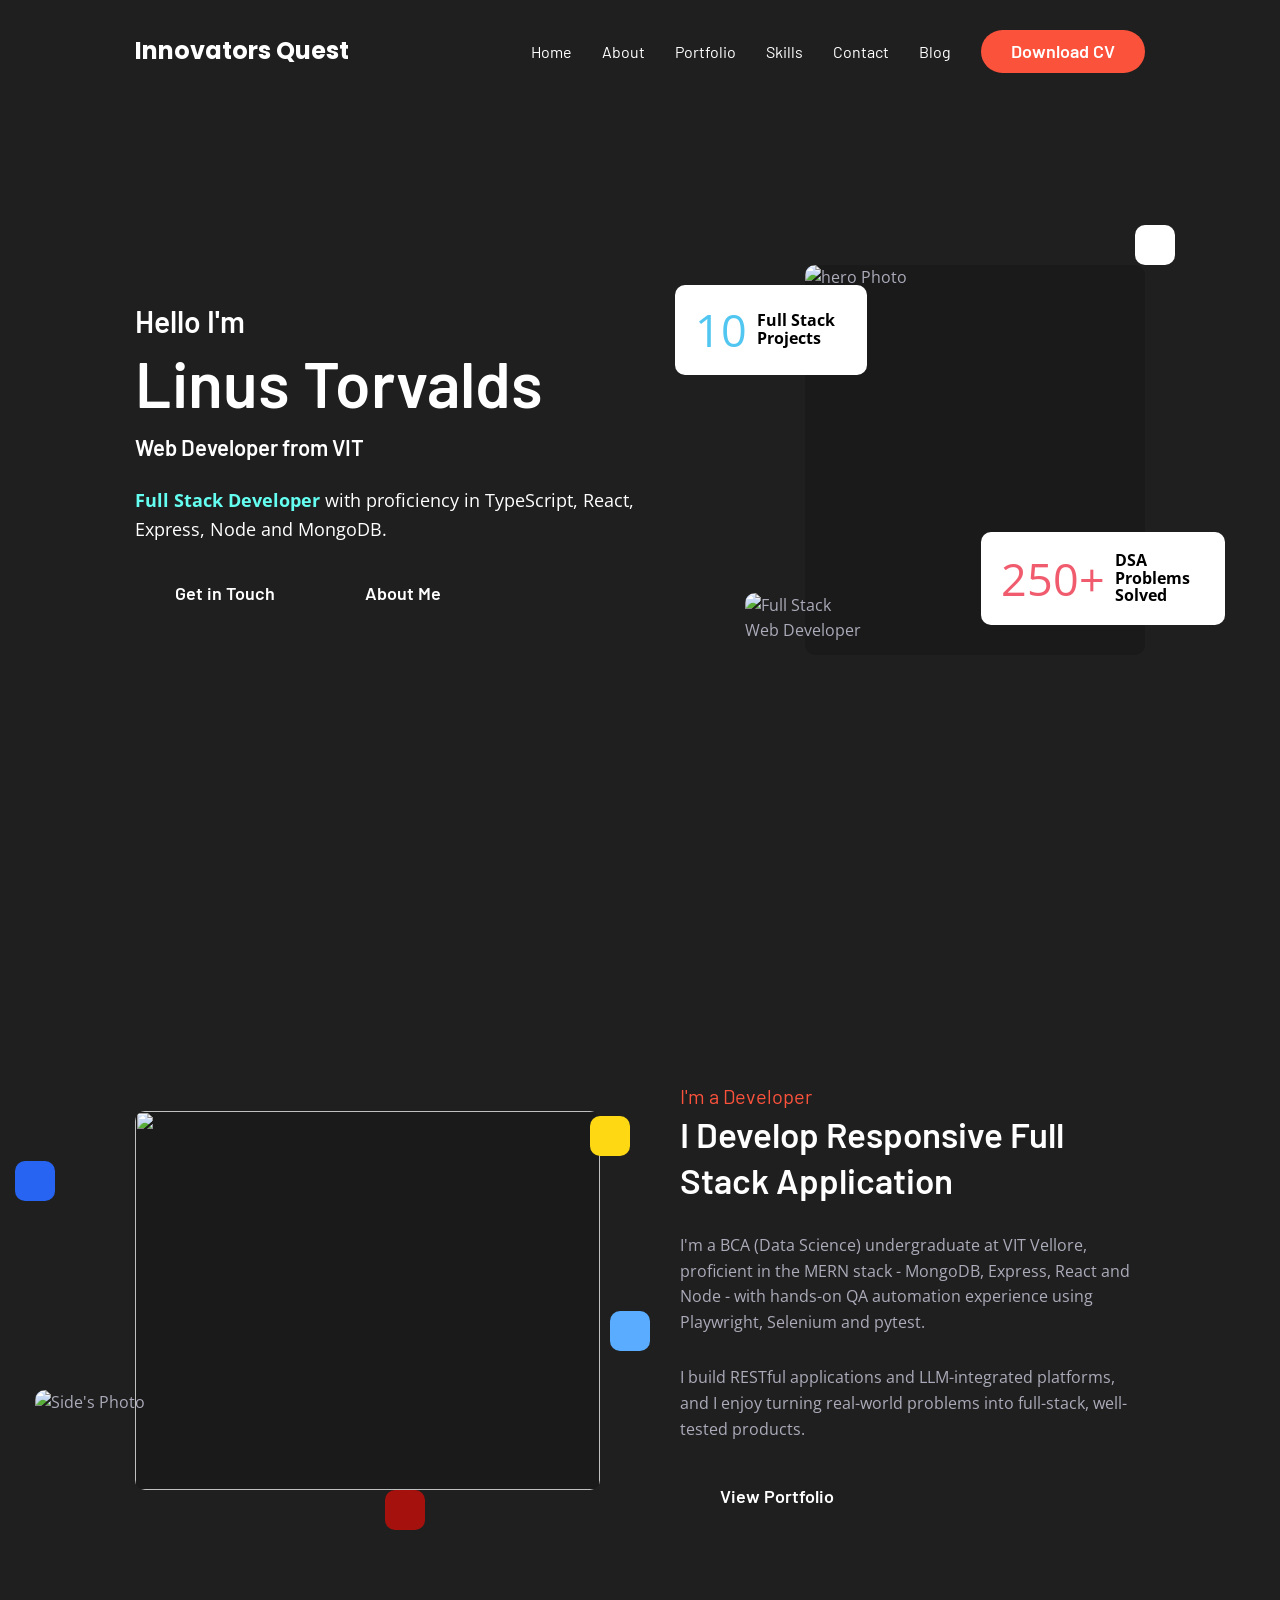
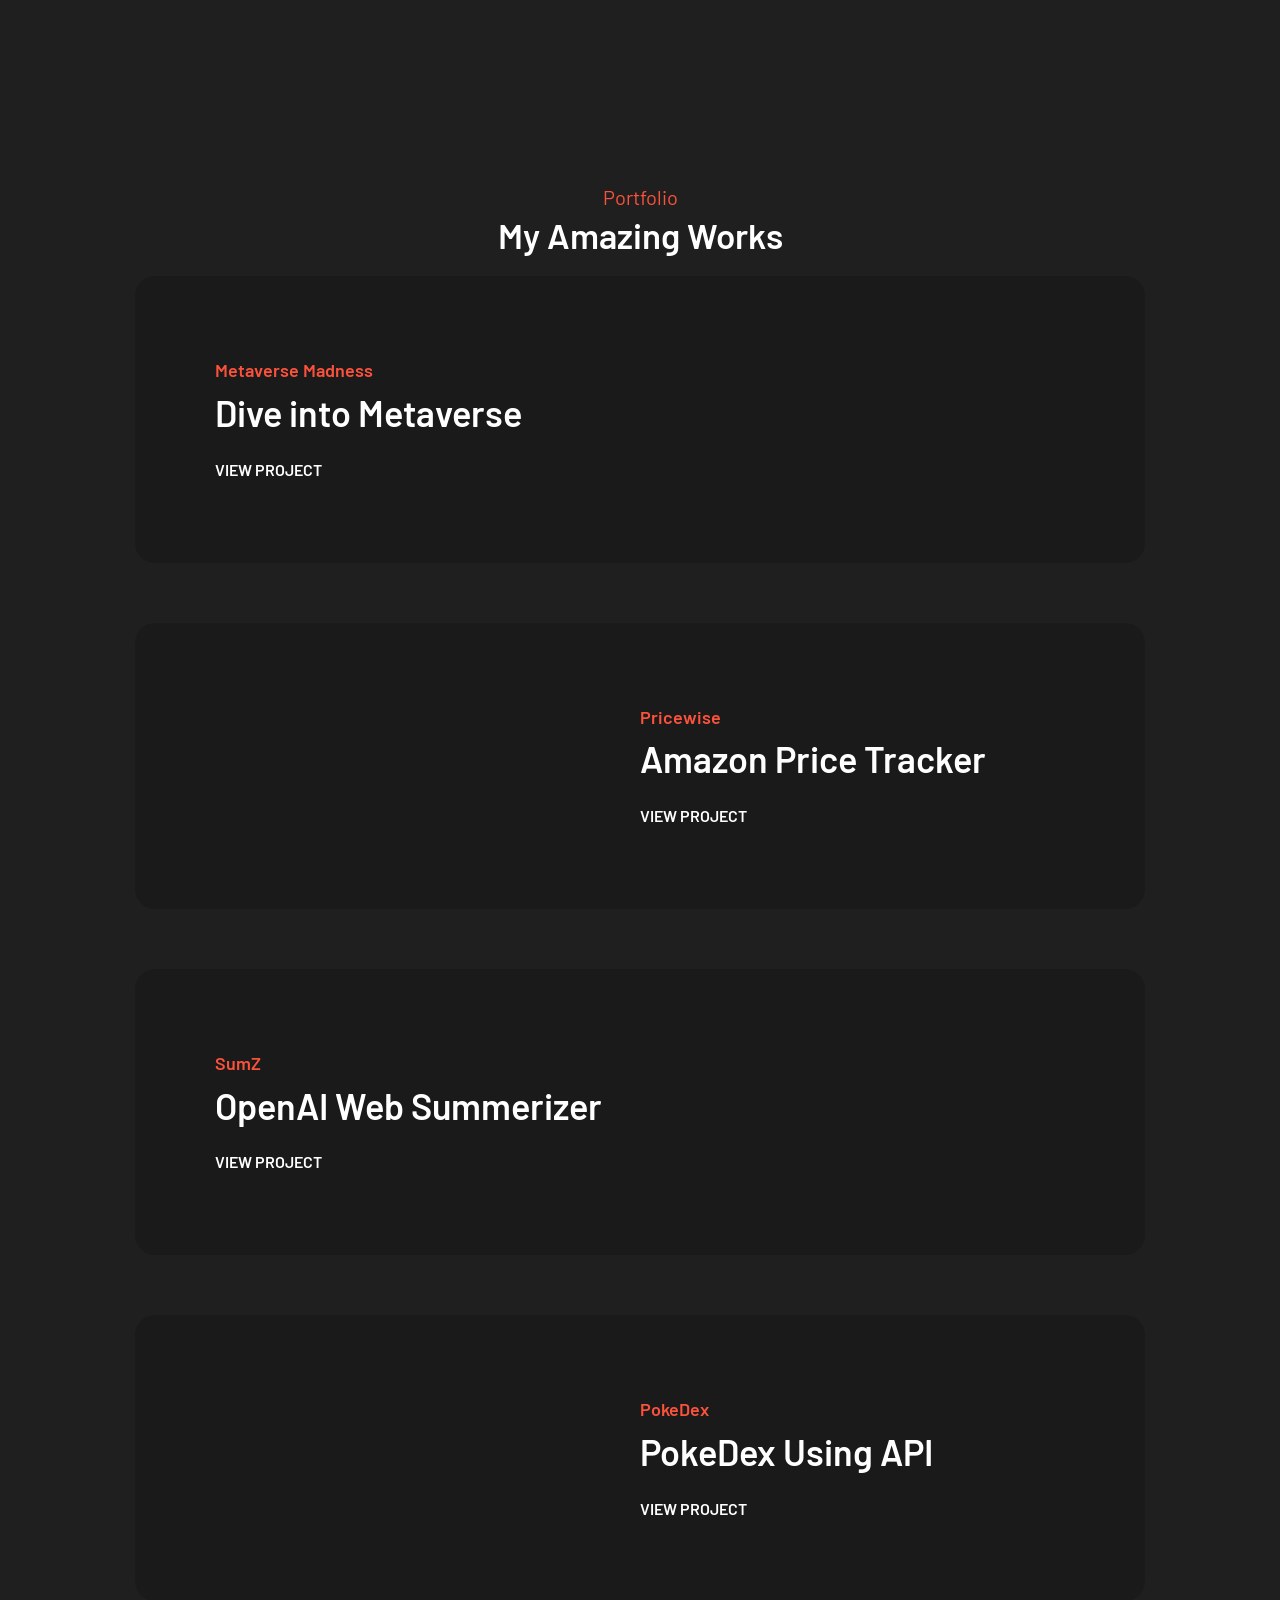
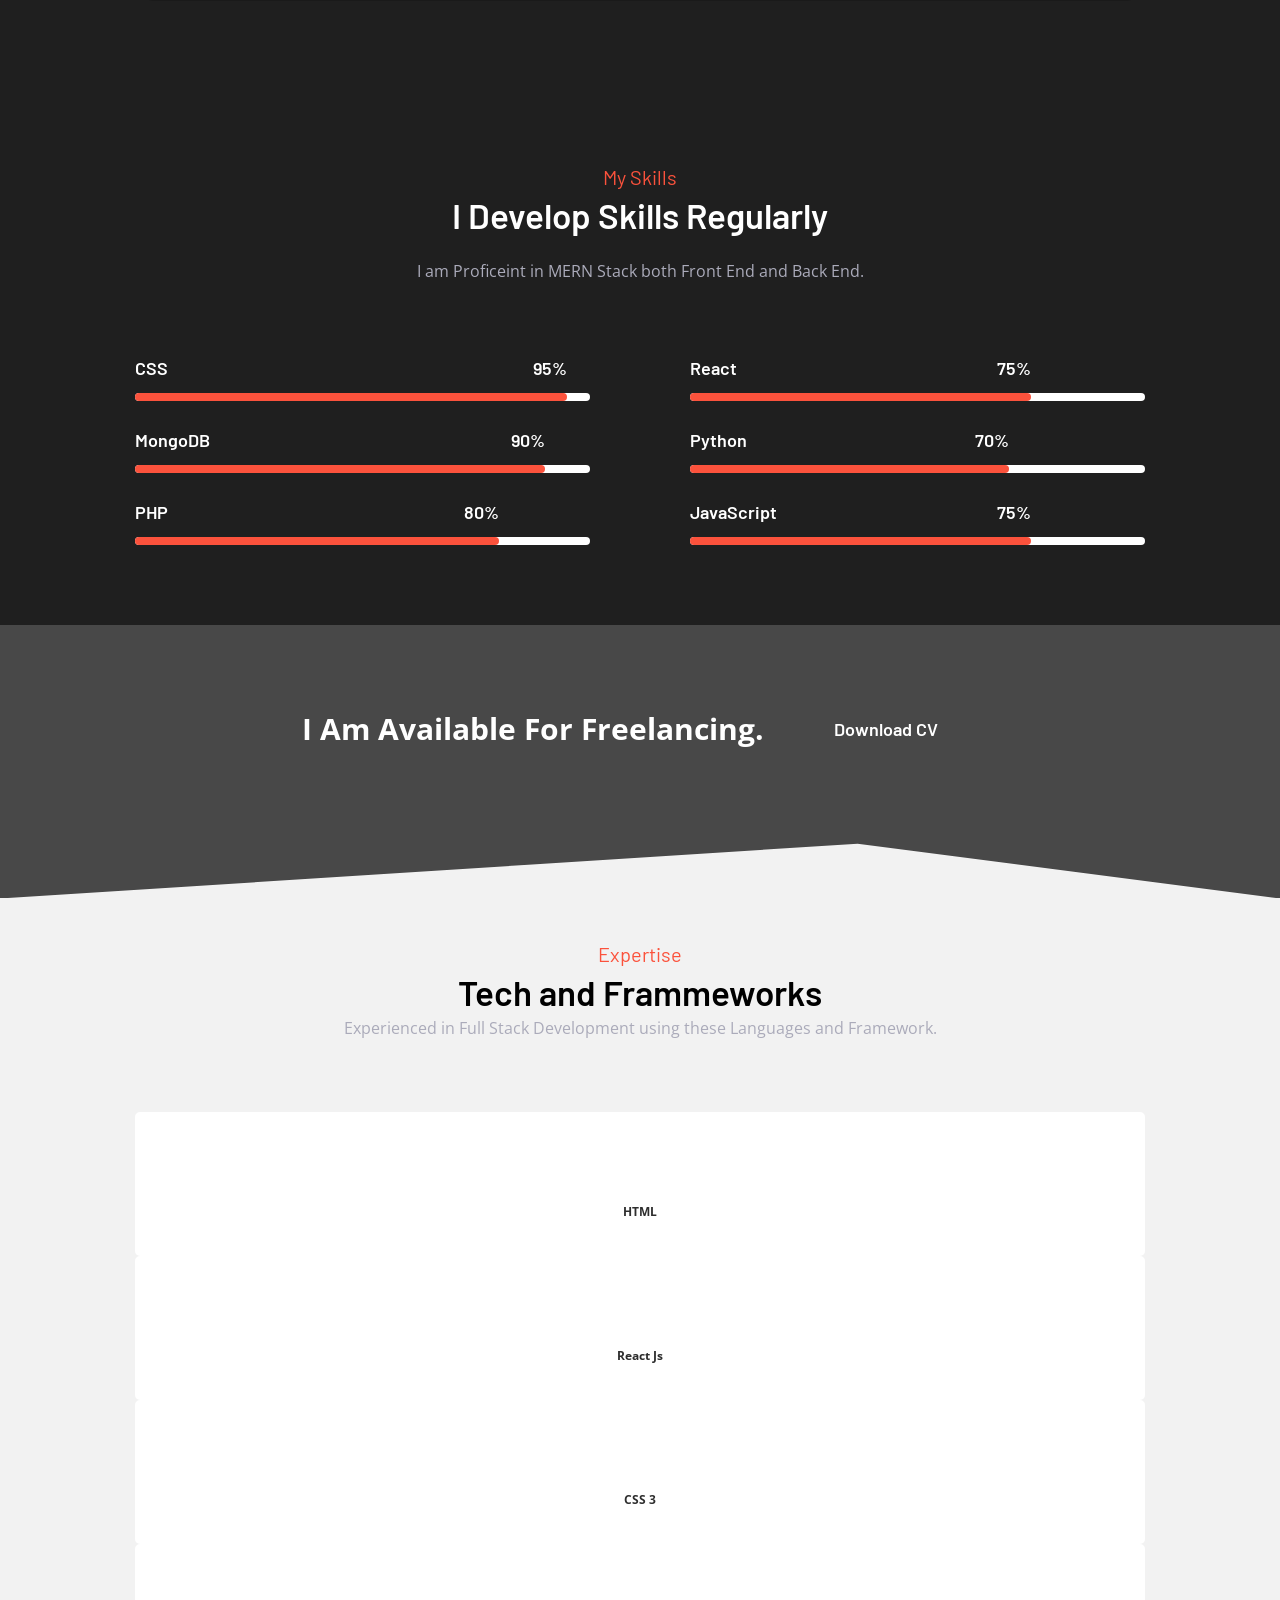
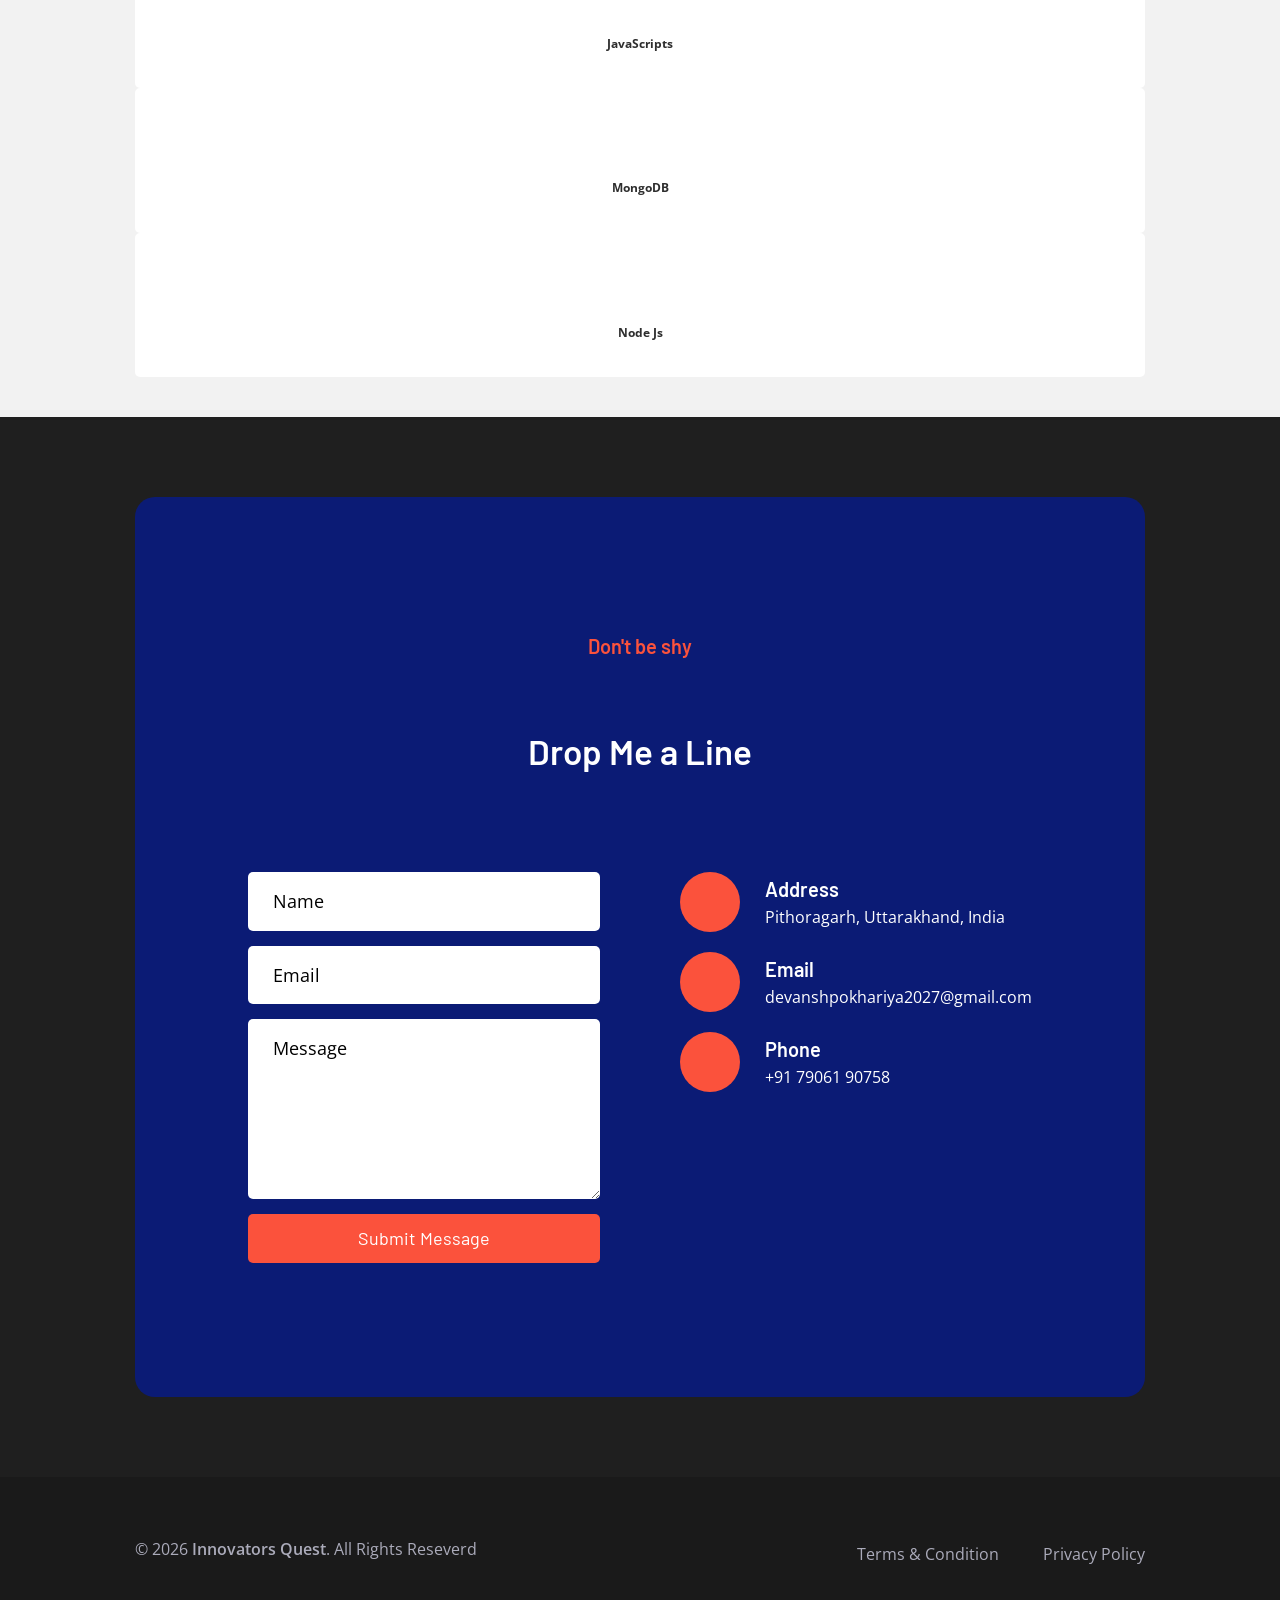
==== index.html @ 727b417f "Merge 5886ee04cc68af3228f4956e331036adaf4c2d46 into a4dbd5d0a70fa1d0705679da84990c3d1c585d44" ====
<!DOCTYPE html>
<html lang="en">

<head>
  <meta charset="UTF-8">
  <meta http-equiv="X-UA-Compatible" content="IE=edge">
  <meta name="viewport" content="width=device-width, initial-scale=1.0">
  <title>Portfolio</title>

  <!-- 
    - favicon
  -->
  <link rel="shortcut icon" href="./favicon.svg" type="image/svg+xml">

  <!-- 
    - custom css link
  -->
  <link rel="stylesheet" href="./style.css">

  <!-- 
    - google font link
  -->
  <link rel="preconnect" href="https://fonts.googleapis.com">
  <link rel="preconnect" href="https://fonts.gstatic.com" crossorigin>
  <link
    href="https://fonts.googleapis.com/css2?family=Barlow:wght@600;700&family=Open+Sans:wght@400;500;700&family=Poppins:wght@400;600&display=swap"
    rel="stylesheet">

  <script src="https://unpkg.com/scrollreveal"></script>
</head>

<body id="top">

  <!-- 
    - #HEADER
  -->

  <header class="header" data-header>
    <div class="container">

      <a href="#">
        <h1 class="logo">Innovators Quest</h1>
      </a>

      <button class="nav-toggle-btn" aria-label="Toggle Menu" data-nav-toggle-btn>
        <ion-icon name="menu-outline" class="menu-icon"></ion-icon>
        <ion-icon name="close-outline" class="close-icon"></ion-icon>
      </button>

      <nav class="navbar container">
        <ul class="navbar-list">

          <li>
            <a href="#home" class="navbar-link" data-nav-link>Home</a>
          </li>

          <li>
            <a href="#about" class="navbar-link" data-nav-link>About</a>
          </li>

          <li>
            <a href="#portfolio" class="navbar-link" data-nav-link>Portfolio</a>
          </li>

          <li>
            <a href="#skills" class="navbar-link" data-nav-link>Skills</a>
          </li>

          <li>
            <a href="#contact" class="navbar-link" data-nav-link>Contact</a>
          </li>

          <li>
            <a href="./blog.html" class="navbar-link" data-nav-link>Blog</a>
          </li>

          <li>
            <a href="./images/Devansh Resume PDF.pdf" target="_blank" class="btn btn-primary" >Download CV</a>
          </li>

        </ul>
      </nav>

    </div>
  </header>


  <main>
    <article>

      <!-- 
        - #HERO
      -->

      <section class="hero" id="home">
        <div class="container">

          <div class="hero-banner">

            <img src="./images/hero-banner.jpg" width="800" height="864" loading="lazy" alt="hero Photo"
              class="img-cover">

            <div class="elem elem-1 hover-div2">
              <p class="elem-title">10</p>

              <p class="elem-text">Full Stack Projects</p>
            </div>

            <div class="elem elem-2 hover-div1">
              <p class="elem-title">250+</p>

              <p class="elem-text">DSA Problems Solved</p>
            </div>

            <div class="elem elem-3 hover-div3">
              <ion-icon name="trophy"></ion-icon>
            </div>

            <img src="./images/rotate-img.png" width="169" height="172" alt="Full Stack Web Developer"
              class="rotate-img">

          </div>

          <div class="hero-content">

            <h2 class="hero-title ani">
              <span>Hello I'm</span>
              <strong>Linus Torvalds</strong> Web Developer from VIT
            </h2>

            <p class="hero-text ani">
              <b style="color: rgb(101, 255, 242);">Full Stack Developer </b> with proficiency in TypeScript, React, Express, Node and MongoDB.
            </p>

            <div class="btn-group">
              <a href="#contact" class="btn btn-primary blue">Get in Touch</a>

              <a href="#about" class="btn">About Me</a>
            </div>

          </div>

        </div>
      </section>

      <!-- 
        - #ABOUT
      -->

      <section class="section about" id="about">
        <div class="container">

          <figure class="about-banner">

            <img src="./images/about-banner.png" width="800" height="652"
              class="img-cover">

            <img src="./images/absolute-image.jpg" width="800" height="717"  alt="Side's Photo"
              class="abs-img">

            <div class="abs-icon abs-icon-1 hover-div1 icoR">
              <ion-icon name="logo-css3"></ion-icon>
            </div>

            <div class="abs-icon abs-icon-2 hover-div2 icoL">
              <ion-icon name="logo-javascript"></ion-icon>
            </div>

            <div class="abs-icon abs-icon-4 hover-div3 icoL">
              <ion-icon name="logo-react"></ion-icon>
            </div>

            <div class="abs-icon abs-icon-3 hover-div1 icoD">
              <ion-icon name="logo-angular"></ion-icon>
            </div>

          </figure>

          <div class="about-content">

            <p class="section-subtitle aniSmall">I'm a Developer</p>

            <h2 class="h2 section-title ani">I Develop Responsive Full Stack Application</h2>

            <p class="section-text ani">
              I'm a BCA (Data Science) undergraduate at VIT Vellore, proficient in the MERN stack -
              MongoDB, Express, React and Node - with hands-on QA automation experience using Playwright,
              Selenium and pytest.
            </p>

            <p class="section-text ani">
              I build RESTful applications and LLM-integrated platforms, and I enjoy turning real-world
              problems into full-stack, well-tested products.
            </p>

            <a href="#portfolio" class="btn btn-primary blue">View Portfolio</a>

          </div>

        </div>
      </section>





      <!-- 
        - #PORTFOLIO
      -->

      <section class="section portfolio" id="portfolio">
        <div class="container">

          <p class="section-subtitle">Portfolio</p>

          <h2 class="h2 section-title ani">My Amazing Works</h2>


          <ul class="portfolio-list">

            <li>
              <a href="https://metaverse-world-madness.vercel.app/" target="_blank" class="portfolio-card p1" style="background-image: url('./images/portfolio-1.jpg')">
                <div class="card-content">

                  <p class="card-subtitle">Metaverse Madness</p>

                  <h3 class="h3 card-title">Dive into Metaverse</h3>

                  <span class="btn-link">
                    <span>View Project</span>

                    <ion-icon name="arrow-forward"></ion-icon>
                  </span>

                </div>
              </a>
            </li>

            <li>
              <a href="https://pricewise-dun.vercel.app/" target="_blank" class="portfolio-card p2" style="background-image: url('./images/portfolio-2.jpg')">
                <div class="card-content">

                  <p class="card-subtitle">Pricewise</p>

                  <h3 class="h3 card-title">Amazon Price Tracker</h3>

                  <span class="btn-link">
                    <span>View Project</span>

                    <ion-icon name="arrow-forward"></ion-icon>
                  </span>

                </div>
              </a>
            </li>

            <li>
              <a href="https://sumz-openai-summerizer.netlify.app/" target="_blank" class="portfolio-card p3" style="background-image: url('./images/portfolio-3.jpg')">
                <div class="card-content">

                  <p class="card-subtitle">SumZ</p>

                  <h3 class="h3 card-title">OpenAI Web Summerizer</h3>

                  <span class="btn-link">
                    <span>View Project</span>

                    <ion-icon name="arrow-forward"></ion-icon>
                  </span>

                </div>
              </a>
            </li>

            <li>
              <a href="https://poke-dexx.vercel.app/"  target="_blank" class="portfolio-card p4" style="background-image: url('./images/portfolio-4.jpg')">
                <div class="card-content">

                  <p class="card-subtitle">PokeDex</p>

                  <h3 class="h3 card-title">PokeDex Using API</h3>

                  <span class="btn-link">
                    <span>View Project</span>

                    <ion-icon name="arrow-forward"></ion-icon>
                  </span>

                </div>
              </a>
            </li>

          </ul>

        </div>
      </section>





      <!-- 
        - #SKILLS
      -->

      <section class="section skills" id="skills">
        <div class="container">

          <p class="section-subtitle aniSmall">My Skills</p>

          <h2 class="h2 section-title ani">I Develop Skills Regularly</h2>

          <p class="section-text ani">
            I am Proficeint in MERN Stack both Front End and Back End.
          </p>

          <ul class="skills-list">

            <li class="skills-item q1">
              <div class="wrapper" style="width: 95%">
                <h3 class=" skills-title">CSS</h3>

                <data class="skills-data" value="95">95%</data>
              </div>

              <div class="skills-progress-box">
                <div class="skills-progress" style="width: 95%"></div>
              </div>
            </li>

            <li class="skills-item q2">
              <div class="wrapper" style="width: 75%">
                <h3 class="skills-title">React</h3>

                <data class="skills-data " value="75">75%</data>
              </div>

              <div class="skills-progress-box">
                <div class="skills-progress" style="width: 75%"></div>
              </div>
            </li>

            <li class="skills-item q1">
              <div class="wrapper" style="width: 90%">
                <h3 class="skills-title">MongoDB</h3>

                <data class="skills-data" value="90">90%</data>
              </div>

              <div class="skills-progress-box">
                <div class="skills-progress" style="width: 90%"></div>
              </div>
            </li>

            <li class="skills-item q2">
              <div class="wrapper" style="width: 70%">
                <h3 class="skills-title">Python</h3>

                <data class="skills-data" value="70">70%</data>
              </div>

              <div class="skills-progress-box">
                <div class="skills-progress" style="width: 70%"></div>
              </div>
            </li>

            <li class="skills-item q1">
              <div class="wrapper" style="width: 80%">
                <h3 class="skills-title">PHP</h3>

                <data class="skills-data" value="80">80%</data>
              </div>

              <div class="skills-progress-box">
                <div class="skills-progress" style="width: 80%"></div>
              </div>
            </li>

            <li class="skills-item q2">
              <div class="wrapper" style="width: 75%">
                <h3 class="skills-title">JavaScript</h3>

                <data class="skills-data" value="75">75%</data>
              </div>

              <div class="skills-progress-box">
                <div class="skills-progress" style="width: 75%"></div>
              </div>
            </li>

          </ul>

        </div>
      </section>

    <section style="background-color: #F2F2F2;">
      <section id="skills" class="freelancer" style="display: flex; justify-content: center; ">
        <h1 style="display: flex; gap: 30px; padding-top: 80px;" >I Am Available For Freelancing.<a href="#portfolio" class="btn btn-primary blue">Download CV</a></h1>
    </section>
    </section>
    
    
      <section id="services" class="services" style="padding: 40px 100px;">
        <div class="container" >
          <p class="section-subtitle aniSmall">Expertise</p>

          <h2 class="h2 section-title ani" style="color: black;">Tech and Frammeworks</h2>

          <p class="section-text ani" style="padding-bottom: 70px;">
            Experienced in Full Stack Development using these Languages and Framework.
          </p>
            <div class="card-wrapper">
                <div class="card rounded p1">
                    <img src="./images/html.svg" style="height: 120px;" alt="">
                    <h2 style="color: rgb(46, 46, 46); font-weight: bold; padding-top: 40px;">HTML</h2>
                </div>
                <div class="card rounded p1">
                    <img src="./images/react.svg" style="height: 120px;" alt="">
                    <h2 style="color: rgb(46, 46, 46); font-weight: bold; padding-top: 40px;">React Js</h2>

                </div>
                <div class="card rounded p1" >
                    <img src="./images/css.svg" style="height: 120px; " alt="">
                    <h2 style="color: rgb(46, 46, 46); font-weight: bold; padding-top: 40px;">CSS 3</h2>

                </div>
                <div class="card rounded p2">
                    <img src="./images/js.svg" style="height: 120px;" alt="">
                    <h2 style="color: rgb(46, 46, 46); font-weight: bold; padding-top: 40px;">JavaScripts</h2>

                </div>
                <div class="card rounded p2">
                    <img src="./images/mongodb.svg" style="height: 120px;" alt="">
                    <h2 style="color: rgb(46, 46, 46); font-weight: bold; padding-top: 40px;">MongoDB</h2>

                </div>
                <div class="card rounded p2">
                    <img src="./images/node.svg" style="height: 120px;" alt="">
                    <h2 style="color: rgb(46, 46, 46); font-weight: bold; padding-top: 40px;">Node Js</h2>
                </div>
            </div>
        </div>
    </section>



      <!-- 
        - #CONTACT
      -->

      <section class="section contact" id="contact">
        <div class="container">

          <div class="contact-card hero">

            <p class="card-subtitle ani">Don't be shy</p>

            <h2 class="h2 section-title ani">Drop Me a Line</h2>

            <div class="wrapper">

              <form class="contact-form" onsubmit="event.preventDefault(); alert('Form Submitted');">
                <input type="text" name="name" placeholder="Name" required class="contact-input">
                <input type="emal" name="email" placeholder="Email" required class="contact-input">
                <textarea name="message" placeholder="Message" required class="contact-input"></textarea>
                <button type="submit" class="btn-submit">Submit Message</button>
              </form>
              

              <ul class="contact-list">

                <li class="contact-item q2">

                  <div class="contact-icon" style="background-color: #FB523C;">
                    <ion-icon name="location" ></ion-icon>
                  </div>

                  <div>
                    <h3 class="contact-item-title">Address</h3>

                    <address class="contact-item-link"  style="color: white;">
                      Pithoragarh, Uttarakhand, India
                    </address>
                  </div>

                </li>

                <li class="contact-item q2">

                  <div class="contact-icon"  style="background-color: #FB523C;">
                    <ion-icon name="mail"></ion-icon>
                  </div>

                  <div>
                    <h3 class="contact-item-title">Email</h3>

                    <a href="mailto:devanshpokhariya2027@gmail.com" class="contact-item-link" style="color: white;">devanshpokhariya2027@gmail.com</a>
                  </div>

                </li>

                <li class="contact-item q2">

                  <div class="contact-icon"  style="background-color: #FB523C;">
                    <ion-icon name="call"></ion-icon>
                  </div>

                  <div>
                    <h3 class="contact-item-title">Phone</h3>

                    <a href="tel:+917906190758" class="contact-item-link"  style="color: white;">+91 79061 90758</a>
                  </div>

                </li>

              </ul>

            </div>

          </div>

        </div>
      </section>




  <!-- 
    - #FOOTER
  -->

  <footer class="footer">
    <div class="container">

      <p class="copyright">
        &copy; 2026 <a href="#" class="copyright-link">Innovators Quest</a>. All Rights Reseverd
      </p>

      <ul class="footer-list">
        <li>
          <a href="#" class="footer-link">Terms & Condition</a>
        </li>

        <li>
          <a href="#" class="footer-link">Privacy Policy</a>
        </li>
      </ul>

    </div>
  </footer>

  <!-- 
    - #BACK TO TOP
  -->

  <a href="#top" class="back-to-top" data-back-to-top>BACK TOP</a>


  <!-- 
    - custom js link
  -->
  <script src="./script.js"></script>

  <!-- 
    - ionicon link
  -->
  <script type="module" src="https://unpkg.com/ionicons@5.5.2/dist/ionicons/ionicons.esm.js"></script>
  <script nomodule src="https://unpkg.com/ionicons@5.5.2/dist/ionicons/ionicons.js"></script>

</body>

</html>
---- style.css ----
/* *\
  #style.css
\* */

:root {
  /**
   * colors
   */

  --cadet-blue-crayola: hsl(240, 10%, 70%);
  --gold-web-golden: hsl(50, 100%, 54%);
  --vivid-sky-blue: hsl(196, 84%, 63%);
  --midnight-blue: hsl(231, 83%, 25%);
  --minion-yellow: hsl(50, 100%, 64%);
  --independence: hsl(0, 0%, 10%);
  /* hsl(225, 24%, 27%) */
  --orange-soda: hsl(7, 96%, 61%);
  --space-cadet: hsl(0, 0%, 12%);
  --fiery-rose: hsl(353, 83%, 65%);
  --klein-blue: hsl(230, 80%, 39%);
  --bluetiful: hsl(222, 88%, 55%);
  --glaucous: hsl(230, 52%, 63%);
  --manatee: hsl(254, 7%, 65%);
  --rufous: hsl(2, 85%, 35%);
  --black: hsl(0, 0%, 0%);
  --white: hsl(0, 0%, 100%);

  /**
   * typography
   */

  --ff-open-sans: "Open Sans", sans-serif;
  --ff-barlow: "Barlow", sans-serif;
  --ff-poppins: "Poppins", sans-serif;

  --fs-1: 3.5rem;
  --fs-2: 3rem;
  --fs-3: 2.4rem;
  --fs-4: 2rem;
  --fs-5: 1.8rem;
  --fs-6: 1.3rem;

  --fw-600: 600;
  --fw-700: 700;

  /**
   * border radius
   */

  --radius-5: 5px;
  --radius-10: 10px;
  --radius-15: 15px;
  --radius-20: 20px;

  /**
   * spacing
   */

  --section-padding: 60px;

  /**
   * shadow
   */

  --shadow: 0 -5px 10px var(--manatee);

  /**
   * transition
   */

  --transition-1: 0.05s ease;
  --transition-2: 0.25s ease;
  --cubic-out: cubic-bezier(0.33, 0.85, 0.56, 1.02);
}

/* *\
  #RESET
\* */

*,
*::before,
*::after {
  margin: 0;
  padding: 0;
  box-sizing: border-box;
}

li {
  list-style: none;
}

a {
  text-decoration: none;
  color: inherit;
}

a,
img,
span,
input,
strong,
button,
textarea,
ion-icon {
  display: block;
}

img {
  height: auto;
}

ion-icon {
  pointer-events: none;
  color: var(--white);
}

button,
input,
textarea {
  background: none;
  border: none;
  font: inherit;
}

button {
  cursor: pointer;
}

input,
textarea {
  width: 100%;
}

address {
  font-style: normal;
}

html {
  font-size: 10px;
  font-family: var(--ff-open-sans);
  scroll-behavior: smooth;
}

body {
  background-color: var(--space-cadet);
  color: var(--cadet-blue-crayola);
  font-size: 1.6rem;
  line-height: 1.6;
  overflow-x: hidden;
}

:focus-visible {
  outline-offset: 4px;
}

::-webkit-scrollbar {
  width: 15px;
}

::-webkit-scrollbar-track {
  background-color: hsl(0, 0%, 95%);
}

::-webkit-scrollbar-thumb {
  background-color: hsl(0, 0%, 80%);
}

::-webkit-scrollbar-thumb:hover {
  background-color: hsl(0, 0%, 70%);
}

/* *\
  #REUSED STYLE
\* */

.container {
  padding-inline: 20px;
}

.btn {
  color: var(--white);
  font-family: var(--ff-barlow);
  font-size: var(--fs-5);
  font-weight: var(--fw-600);
  max-width: max-content;
  padding: var(--padding, 10px 40px);
  border-radius: 50px;
  transition: var(--transition-2);
}

.btn-primary.blue {
  bckground-color: var(--klein-blue);
}

.btn-primary.blue:is(:hover, :focus) {
  background-color: var(--orange-soda);
}

.img-cover {
  width: 100%;
  height: 100%;
  object-fit: cover;
}

.section {
  padding-block: var(--section-padding);
}

.rounded {
  border-radius: 0.5rem;
}
.section-heading {
  color: var#070606;
  text-align: center;
  margin-bottom: 1rem;
  line-height: 0.5;
}
.section-heading span {
  color: #3dcfd3;
}
.section-heading + p {
  color: #898989;
  font-family: "Lato", sans-serif;
  margin-bottom: 8rem;
  text-align: center;
}
section.services {
  background: #f2f2f2;
}
section.services .card-wrapper {
  display: gird;
  grid-template-columns: repeat(3, 1fr);
  grid-column-gap: 2rem;
  grid-row-gap: 6rem;
}
section.services .card-wrapper .card {
  background: white;
  padding: 3rem 2rem;
  position: relative;
  padding-top: 5rem;
  text-align: center;
  transition: all 0.3s ease;
  -webkit-transition: all 0.3s ease;
  -moz-transition: all 0.3s ease;
  -ms-transition: all 0.3s ease;
  -o-transition: all 0.3s ease;
}
section.services .card-wrapper .card img {
  position: absolute;
  top: -3.5rem;
  left: 50%;
  transform: translateX(-50%);
  -webkit-transform: translateX(-50%);
  -moz-transform: translateX(-50%);
  -ms-transform: translateX(-50%);
  -o-transform: translateX(-50%);
}
section.services .card-wrapper .card h2 {
  font-weight: 400;
  font-size: 1.2rem;
  margin-bottom: 0.5rem;
}
section.services .card-wrapper .card p {
  font-family: "Lato", sans-serif;
  color: var#898989;
  line-height: 1.6;
}

section.services .card-wrapper .card:hover {
  background: rgb(36, 36, 36);
}
section.services .card-wrapper .card:hover h2,
section.services .card-wrapper .card:hover p {
  color: white;
}
section.freelancer {
  text-align: center;
  background: linear-gradient(rgba(0, 0, 0, 0.7), rgba(0, 0, 0, 0.7)),
    url(../images/camera.png);
  color: white;
  clip-path: polygon(0 0, 100% 0, 100% 100%, 67% 80%, 0 100%);
  padding-bottom: 14rem;
}
section.freelancer h1 {
  font-size: 3rem;
  margin-bottom: 0.5rem;
}

.section-subtitle {
  color: var(--orange-soda);
  font-family: var(--ff-barlow);
  font-size: var(--fs-4);
  text-align: center;
}

.h2,
.h3 {
  color: var(--white);
  font-family: var(--ff-barlow);
  font-weight: var(--fw-600);
  line-height: 1.3;
}

.h2 {
  font-size: var(--fs-2);
}

.h3 {
  font-size: var(--fs-3);
}

.section-title,
.section-text {
  text-align: center;
}

/* *\
  #HEADER
\* */

.header {
  position: absolute;
  padding-block: 15px;
  width: 100%;
  background-color: var(--space-cadet);
  height: 65px;
  box-shadow: var(--shadow);
  overflow: hidden;
  transition: 0.25s var(--cubic-out);
  z-index: 4;
}

.header.nav-active {
  height: 335px;
  transition-duration: 0.35s;
}

.header > .container {
  display: flex;
  justify-content: space-between;
  align-items: center;
}

.logo {
  color: var(--white);
  font-family: var(--ff-poppins);
  font-size: 2.4rem;
}

.nav-toggle-btn {
  font-size: 3rem;
}

.nav-toggle-btn .close-icon,
.nav-toggle-btn.active .menu-icon {
  display: none;
}

.nav-toggle-btn.active .close-icon,
.nav-toggle-btn .menu-icon {
  display: block;
}

.navbar {
  position: absolute;
  top: 65px;
  left: 0;
  width: 100%;
  padding-inline: 20px;
  visibility: hidden;
  opacity: 0;
  transition: var(--transition-2);
}

.header.nav-active .navbar {
  visibility: visible;
  opacity: 1;
}

.navbar-link {
  color: var(--white);
  font-family: var(--ff-barlow);
  padding-block: 3px;
  transition: var(--transition-1);
}

.navbar-link:is(:hover, :focus) {
  color: var(--orange-soda);
}

.navbar .btn {
  background-color: var(--orange-soda);
  margin-block-start: 15px;
}

/* *\
  #HERO
\* */

.elem,
.rotate-img {
  display: none;
}

.hero {
  background-image: url("./images/hero-bg.jpg");
  background-repeat: no-repeat;
  background-size: cover;
  background-position: center;
  padding-block: 100px var(--section-padding);
  min-height: 100vh;
  display: grid;
  place-items: center;
}

.hero-banner {
  width: 150px;
  height: 172px;
  background-color: var(--independence);
  border-radius: var(--radius-10);
  margin-inline: auto;
  margin-block-end: 30px;
}

.hero-banner img {
  border-radius: inherit;
}

.hero-content {
  text-align: center;
  color: var(--white);
}

.hero-title {
  font-family: var(--ff-barlow);
  font-size: var(--fs-5);
  font-weight: var(--fw-600);
  line-height: 1.3;
  margin-block-end: 14px;
}

.hero-title strong {
  font-size: var(--fs-1);
  font-weight: inherit;
  margin-block-end: 8px;
}

.hero-text {
  margin-block-end: 25px;
}

.btn-group {
  display: flex;
  flex-wrap: wrap;
  justify-content: center;
  align-items: center;
  gap: 10px;
}

/* *\
  #ABOUT
\* */

.abs-img,
.abs-icon {
  display: none;
}

.about {
  padding-block-start: 120px;
}

.about-banner {
  background-color: var(--independence);
  border-radius: var(--radius-10);
  margin-block-end: 30px;
}

.about-banner > .img-cover {
  border-radius: inherit;
}

.about :is(.section-title, .section-subtitle, .section-text) {
  text-align: left;
}

.about :is(.section-title, .section-text) {
  margin-block-end: 30px;
}

/* *\
  #PORTFOLIO
\* */

.portfolio .section-title {
  margin-block-end: 18px;
}

.portfolio .section-text {
  margin-block-end: 80px;
}

.portfolio-list {
  display: grid;
  gap: 60px;
}

.portfolio-card {
  background-color: var(--independence);
  background-repeat: no-repeat;
  background-size: cover;
  background-position: center;
  padding: 80px 20px;
  border-radius: var(--radius-20);
  font-family: var(--ff-barlow);
  color: var(--white);
  font-weight: var(--fw-600);
  transition: var(--transition-2);
}

.portfolio-list > li:nth-child(even) .card-content {
  margin-inline-start: auto;
}

.portfolio-card .card-subtitle {
  color: var(--orange-soda);
  margin-block-end: 5px;
}

.portfolio-card .card-title {
  max-width: 20ch;
  margin-block-end: 20px;
}

.portfolio-card .btn-link {
  display: flex;
  align-items: center;
  gap: 5px;
  font-size: var(--fs-6);
  text-transform: uppercase;
}

.portfolio-card .btn-link ion-icon {
  color: var(--orange-soda);
  font-size: 1.6rem;
}

/* *\
  #SKILLS
\* */

.skills .section-title {
  margin-block-end: 20px;
}

.skills .section-text {
  margin-block-end: 70px;
}

.skills-list {
  display: grid;
  gap: 25px;
}

.skills-item .wrapper {
  display: flex;
  justify-content: space-between;
  align-items: center;
  margin-block-end: 10px;
}

.skills-title,
.skills-data {
  color: var(--white);
  font-size: var(--fs-5);
  font-family: var(--ff-barlow);
  font-weight: var(--fw-600);
}

.skills-progress-box {
  background-color: var(--white);
  height: 8px;
  border-radius: var(--radius-10);
}

.skills-progress {
  background-color: var(--orange-soda);
  height: 100%;
  border-radius: inherit;
}

/* *\
  #CONTACT
\* */

.contact-card {
  background-color: var(--midnight-blue);
  padding: 50px 25px;
  border-radius: var(--radius-20);
}

.contact-card .card-subtitle {
  color: var(--orange-soda);
  font-family: var(--ff-barlow);
  font-size: var(--fs-4);
  font-weight: var(--fw-600);
}

.contact .section-title {
  text-align: left;
  margin-block-end: 30px;
}

.contact-form {
  margin-block-end: 50px;
}

.contact-input {
  background-color: var(--white);
  border-radius: var(--radius-5);
  padding: 15px 25px;
  font-size: var(--fs-5);
  margin-block-end: 15px;
}

.contact-input::placeholder {
  color: black;
}

textarea.contact-input {
  resize: vertical;
  min-height: 100px;
  height: 180px;
  max-height: 300px;
}

.btn-submit {
  background-color: var(--orange-soda);
  color: var(--white);
  font-family: var(--ff-barlow);
  font-size: var(--fs-5);
  width: 100%;
  padding: 10px;
  border-radius: var(--radius-5);
  transition: var(--transition-2);
}

.btn-submit:is(:hover, :focus) {
  background-color: var(--white);
  color: var(--black);
}

.contact-item {
  display: flex;
  align-items: center;
  gap: 15px;
}

.contact-item:not(:last-child) {
  margin-block-end: 20px;
}

.contact-icon {
  background-color: var(--glaucous);
  font-size: 2.4rem;
  padding: 20px;
  border-radius: 50%;
}

.contact-item-title {
  color: var(--white);
  font-family: var(--ff-barlow);
  font-size: var(--fs-4);
  font-weight: var(--fw-600);
}

.contact-item-link {
  transition: var(--transition-1);
}

.contact-item-link:not(address):is(:hover, :focus) {
  color: var(--white);
}

/* *\
  #BLOG
\* */

.blog {
  padding-block-end: 120px;
}

.blog .section-title {
  margin-block-end: 20px;
}

.blog .section-text {
  margin-block-end: 80px;
}

.blog-list {
  display: grid;
  gap: 40px;
}

.blog-card {
  font-family: var(--ff-barlow);
}

.blog-card .card-banner {
  background-color: var(--independence);
  border-radius: var(--radius-15);
  overflow: hidden;
  margin-block-end: 20px;
}

.blog-card .card-banner img {
  transition: var(--transition-2);
}

.blog-card .card-banner a:is(:hover, :focus) img {
  transform: scale(1.1);
}

.blog-card .card-banner:focus-within {
  outline: 2px solid var(--white);
  outline-offset: 4px;
}

.blog-card .card-tag {
  color: var(--orange-soda);
  margin-block-end: 5px;
}

.blog-card .card-title {
  color: var(--white);
  font-weight: var(--fw-600);
  line-height: 1.3;
}

.blog-card .card-title a {
  transition: var(--transition-2);
}

.blog-card .card-title a:is(:hover, :focus) {
  color: var(--orange-soda);
}

/* *\
  #FOOTER
\* */

.footer {
  background-color: var(--independence);
  padding-block: 60px;
}

.copyright {
  max-width: max-content;
  margin-inline: auto;
  margin-block-end: 10px;
}

.copyright-link {
  display: inline-block;
  transition: var(--transition-2);
  font-weight: var(--fw-600);
}

.copyright-link:is(:hover, :focus) {
  color: var(--white);
}

.footer-list {
  max-width: max-content;
  margin-inline: auto;
}

.footer-list * {
  display: inline-block;
}

.footer-list > li:not(:last-child) {
  margin-inline-end: 40px;
}

.footer-link {
  transition: var(--transition-2);
}

.footer-link:is(:hover, :focus) {
  color: var(--white);
}

/* *\
  #BACK TO TOP
\* */

.back-to-top {
  color: var(--white);
  font-size: 1.3rem;
  position: fixed;
  bottom: 160px;
  right: -30px;
  transform: rotate(0.25turn);
  opacity: 0;
  visibility: hidden;
  transition: var(--transition-2);
  z-index: 1;
}

.back-to-top.active {
  right: -5px;
  opacity: 1;
  visibility: visible;
}

.back-to-top::after {
  content: "";
  position: absolute;
  top: 10px;
  left: calc(100% + 7px);
  width: 100px;
  height: 1px;
  background-color: var(--white);
}

/* *\
  #MEDIA QUERIES
\* */

/**
 * responsive for larger than 600px screen
 */

@media (min-width: 600px) {
  /**
   * PORTFOLIO
   */

  .portfolio-list li:nth-child(even) .card-content {
    margin-inline-start: 50%;
  }
}

/**
 * responsive for larger than 768px screen
 */

@media (min-width: 768px) {
  /**
   * PORTFOLIO
   */

  .portfolio-card {
    background-size: 100%;
    padding-inline: 80px;
  }

  .portfolio-card:is(:hover, :focus) {
    background-size: 130%;
  }

  /**
   * SKILLS, BLOG
   */

  .skills-list,
  .blog-list {
    grid-template-columns: 1fr 1fr;
    column-gap: 50px;
  }
}

/**
 * responsive for larger than 992px screen
 */

@media (min-width: 992px) {
  /**
   * CUSTOM PROPERTY
   */

  :root {
    /**
     * typography
     */

    --fs-1: 6.4rem;
    --fs-2: 3.5rem;
    --fs-3: 3.6rem;

    /**
     * spacing
     */

    --section-padding: 80px;

    /**
     * colors
     */

    --klein-blue: hsl(230, 80% 39%);
  }

  /**
   * REUSED STYLE
   */

  .container {
    max-width: 1050px;
    margin-inline: auto;
  }

  /**
   * HEADER
   */

  .nav-toggle-btn {
    display: none;
  }

  .header,
  .header.nav-active {
    background-color: transparent;
    box-shadow: none;
    height: unset;
    padding-block: 30px;
  }

  .header.active {
    background-color: var(--space-cadet);
    box-shadow: var(--shadow);
    padding-block: 20px;
  }

  .navbar {
    all: unset;
  }

  .navbar-list {
    display: flex;
    align-items: center;
    gap: 30px;
  }

  .navbar .btn {
    margin-block-start: 0;
    --padding: 7px 30px;
  }

  /**
   * HERO
   */

  .hero .container {
    display: grid;
    grid-template-columns: 1fr 1fr;
    align-items: center;
  }

  .hero-content {
    text-align: left;
  }

  .btn-group {
    justify-content: flex-start;
  }

  .hero-title span {
    font-size: 3rem;
  }

  .hero-title {
    --fs-5: 2.2rem;
    margin-block-end: 25px;
  }

  .hero-text {
    margin-block-end: 25px;
    font-size: var(--fs-5);
  }

  .hero-banner {
    position: relative;
    margin-block-end: 0;
    order: 1;
    width: 340px;
    height: 390px;
    margin-inline: 0;
    margin-inline-start: auto;
  }

  .elem {
    position: absolute;
    display: flex;
    align-items: center;
    gap: 10px;
    background-color: var(--white);
    border-radius: var(--radius-10);
    padding: 20px;
  }

  .elem-1 {
    top: 20px;
    left: -130px;
  }

  .elem-1 .elem-title {
    color: var(--vivid-sky-blue);
  }

  .elem-2 {
    bottom: 30px;
    right: -80px;
  }

  .elem-2 .elem-title {
    color: var(--fiery-rose);
  }

  .elem-title {
    font-size: 4.5rem;
    line-height: 1.1;
  }

  .elem-text {
    max-width: 10ch;
    color: var(--black);
    font-weight: var(--fw-700);
    line-height: 1.1;
  }

  .elem-3 {
    top: -40px;
    right: -30px;
  }

  .elem-3 ion-icon {
    color: var(--minion-yellow);
    font-size: 6rem;
  }

  .rotate-img {
    display: block;
    position: absolute;
    bottom: -60px;
    left: -60px;
    width: 120px;
    animation: rotate-360 15s linear infinite reverse;
  }

  @keyframes rotate360 {
    0% {
      transform: rotate(0);
    }
    100% {
      transform: rotate(1turn);
    }
  }

  /**
   * ABOUT
   */

  .about {
    padding-block: 180px;
  }

  .about .container {
    display: grid;
    grid-template-columns: 1fr 1fr;
    align-items: center;
    gap: 80px;
  }

  .about-banner {
    position: relative;
    margin-block-end: 0;
  }

  .abs-img,
  .abs-icon {
    display: block;
    position: absolute;
  }

  .abs-img {
    width: 250px;
    height: 250px;
    object-fit: cover;
    border-radius: inherit;
    bottom: -150px;
    left: -100px;
  }

  .abs-icon {
    font-size: 5rem;
    padding: 20px;
    border-radius: inherit;
  }

  .abs-icon-1 {
    top: 50px;
    left: -120px;
    background-color: var(--bluetiful);
  }

  .abs-icon-2 {
    top: 5px;
    right: -30px;
    background-color: var(--gold-web-golden);
  }

  .abs-icon-3 {
    bottom: -40px;
    left: 250px;
    background-color: var(--rufous);
  }
  .abs-icon-4 {
    top: 200px;
    right: -50px;
    background-color: rgb(89, 172, 255);
  }

  /**
   * PORTFOLIO
   */

  .portfolio-card .card-subtitle {
    font-size: var(--fs-5);
  }

  .portfolio-card .btn-link {
    --fs-6: 1.6rem;
  }

  /**
   * SKILLS
   */

  .skills-list {
    column-gap: 100px;
  }

  /**
   * CONTACT
   */

  .contact-card {
    padding: 100px;
  }

  .contact .wrapper {
    display: grid;
    grid-template-columns: 1fr 1fr;
    gap: 80px;
  }

  .contact-form {
    margin-block-end: 0;
  }

  .contact-item {
    gap: 25px;
  }

  .contact-icon {
    padding: 30px;
  }

  /**
   * BLOG
   */

  .blog {
    padding-block-end: 180px;
  }

  .blog-list {
    grid-template-columns: repeat(1, 1fr);
    gap: 25px;
  }

  /**
   * FOOTER
   */

  .footer .container {
    display: flex;
    justify-content: space-between;
    align-items: center;
  }

  .copyright,
  .footer-list {
    margin-inline: 0;
  }

  .hover-div1 {
    animation: hoverAnimation1 1.5s infinite alternate;
  }

  @keyframes hoverAnimation1 {
    0% {
      transform: translateY(-10);
    }
    100% {
      transform: translateY(
        10px
      ); /* Change this value to adjust the hover height */
    }
  }

  .hover-div2 {
    animation: hoverAnimation1 1s infinite alternate;
  }

  @keyframes hoverAnimation2 {
    0% {
      transform: translateY(0);
    }
    100% {
      transform: translateY(
        15px
      ); /* Change this value to adjust the hover height */
    }
  }

  .hover-div3 {
    animation: hoverAnimation3 1.2s infinite alternate;
  }

  @keyframes hoverAnimation3 {
    0% {
      transform: translateY(0);
    }
    100% {
      transform: translateY(
        -10px
      ); /* Change this value to adjust the hover height */
    }
  }
}


/*-----------------------------------*\
  #BLOG PAGE EXTRAS
\*-----------------------------------*/

.back-link {
  color: var(--white);
  font-family: var(--ff-barlow);
  transition: var(--transition-2);
}

.back-link:is(:hover, :focus) {
  color: var(--orange-soda);
}

.blog-page {
  padding-block: 120px 80px;
}

.filter-bar {
  display: flex;
  flex-wrap: wrap;
  justify-content: center;
  gap: 12px;
  margin-block: 30px 60px;
}

.filter-btn {
  color: var(--white);
  font-family: var(--ff-barlow);
  font-size: var(--fs-6);
  border: 1px solid var(--manatee);
  padding: 8px 22px;
  border-radius: 50px;
  transition: var(--transition-2);
}

.filter-btn:is(:hover, :focus) {
  border-color: var(--orange-soda);
  color: var(--orange-soda);
}

.filter-btn.active {
  background-color: var(--orange-soda);
  border-color: var(--orange-soda);
  color: var(--white);
}

.card-excerpt,
.card-more {
  color: var(--cadet-blue-crayola);
  margin-block: 8px;
}

.btn-readmore {
  color: var(--orange-soda);
  font-family: var(--ff-barlow);
  font-weight: var(--fw-600);
  text-transform: uppercase;
  font-size: var(--fs-6);
  margin-block-start: 6px;
}

.btn-readmore:is(:hover, :focus) {
  color: var(--white);
}

.newsletter {
  background-color: var(--midnight-blue);
  border-radius: var(--radius-20);
  padding: 50px 25px;
  text-align: center;
  margin-block-start: 40px;
}

.newsletter .h2 {
  margin-block-end: 10px;
}

.newsletter-form {
  display: flex;
  flex-wrap: wrap;
  justify-content: center;
  gap: 12px;
  margin-block-start: 25px;
}

.newsletter-input {
  max-width: 320px;
  background-color: var(--white);
  color: var(--manatee);
  border-radius: var(--radius-5);
  padding: 12px 20px;
  font-size: var(--fs-5);
}

.newsletter-btn {
  background-color: var(--orange-soda);
  color: var(--white);
  font-family: var(--ff-barlow);
  font-size: var(--fs-5);
  padding: 12px 30px;
  border-radius: var(--radius-5);
  transition: var(--transition-2);
}

.newsletter-btn:is(:hover, :focus) {
  background-color: var(--white);
  color: var(--black);
}

.newsletter-msg {
  margin-block-start: 15px;
  min-height: 1.6em;
  font-family: var(--ff-barlow);
}


/*-----------------------------------*\
  #CONTACT FORM THEME OVERRIDE
\*-----------------------------------*/
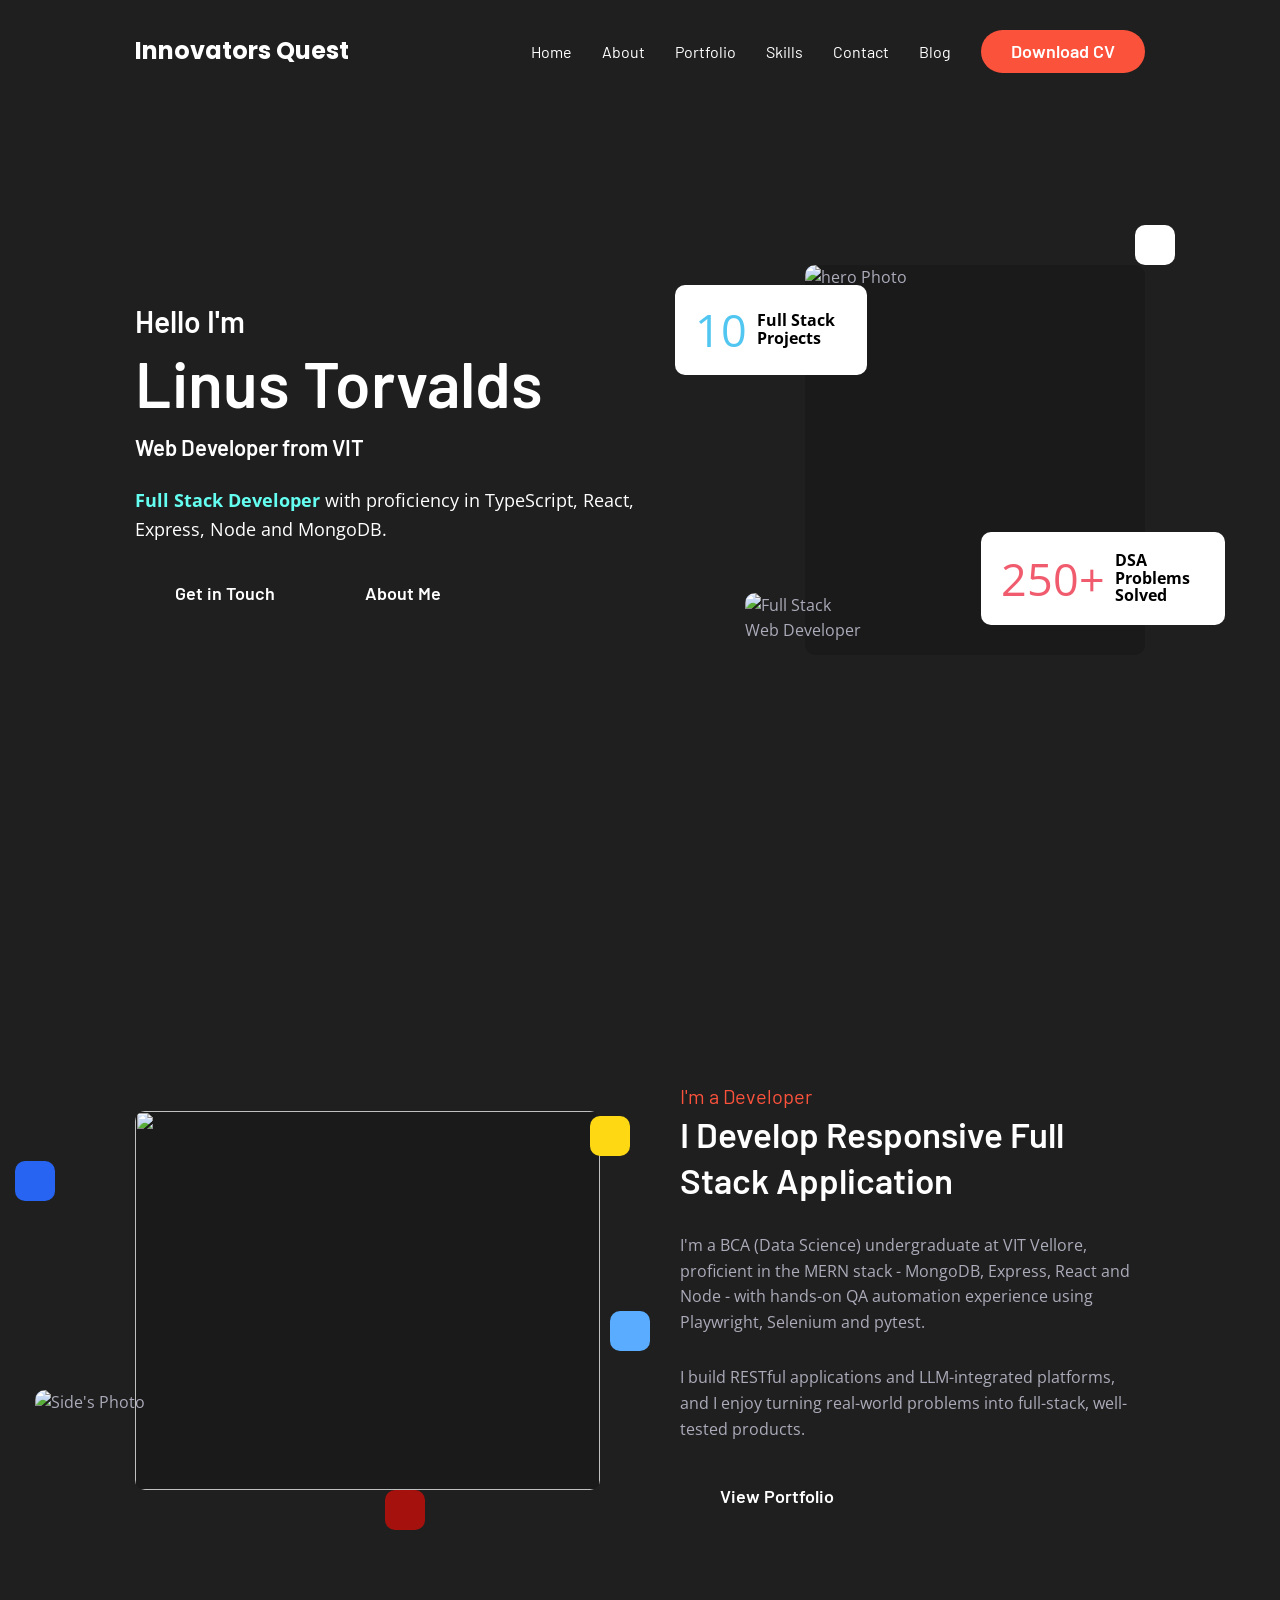
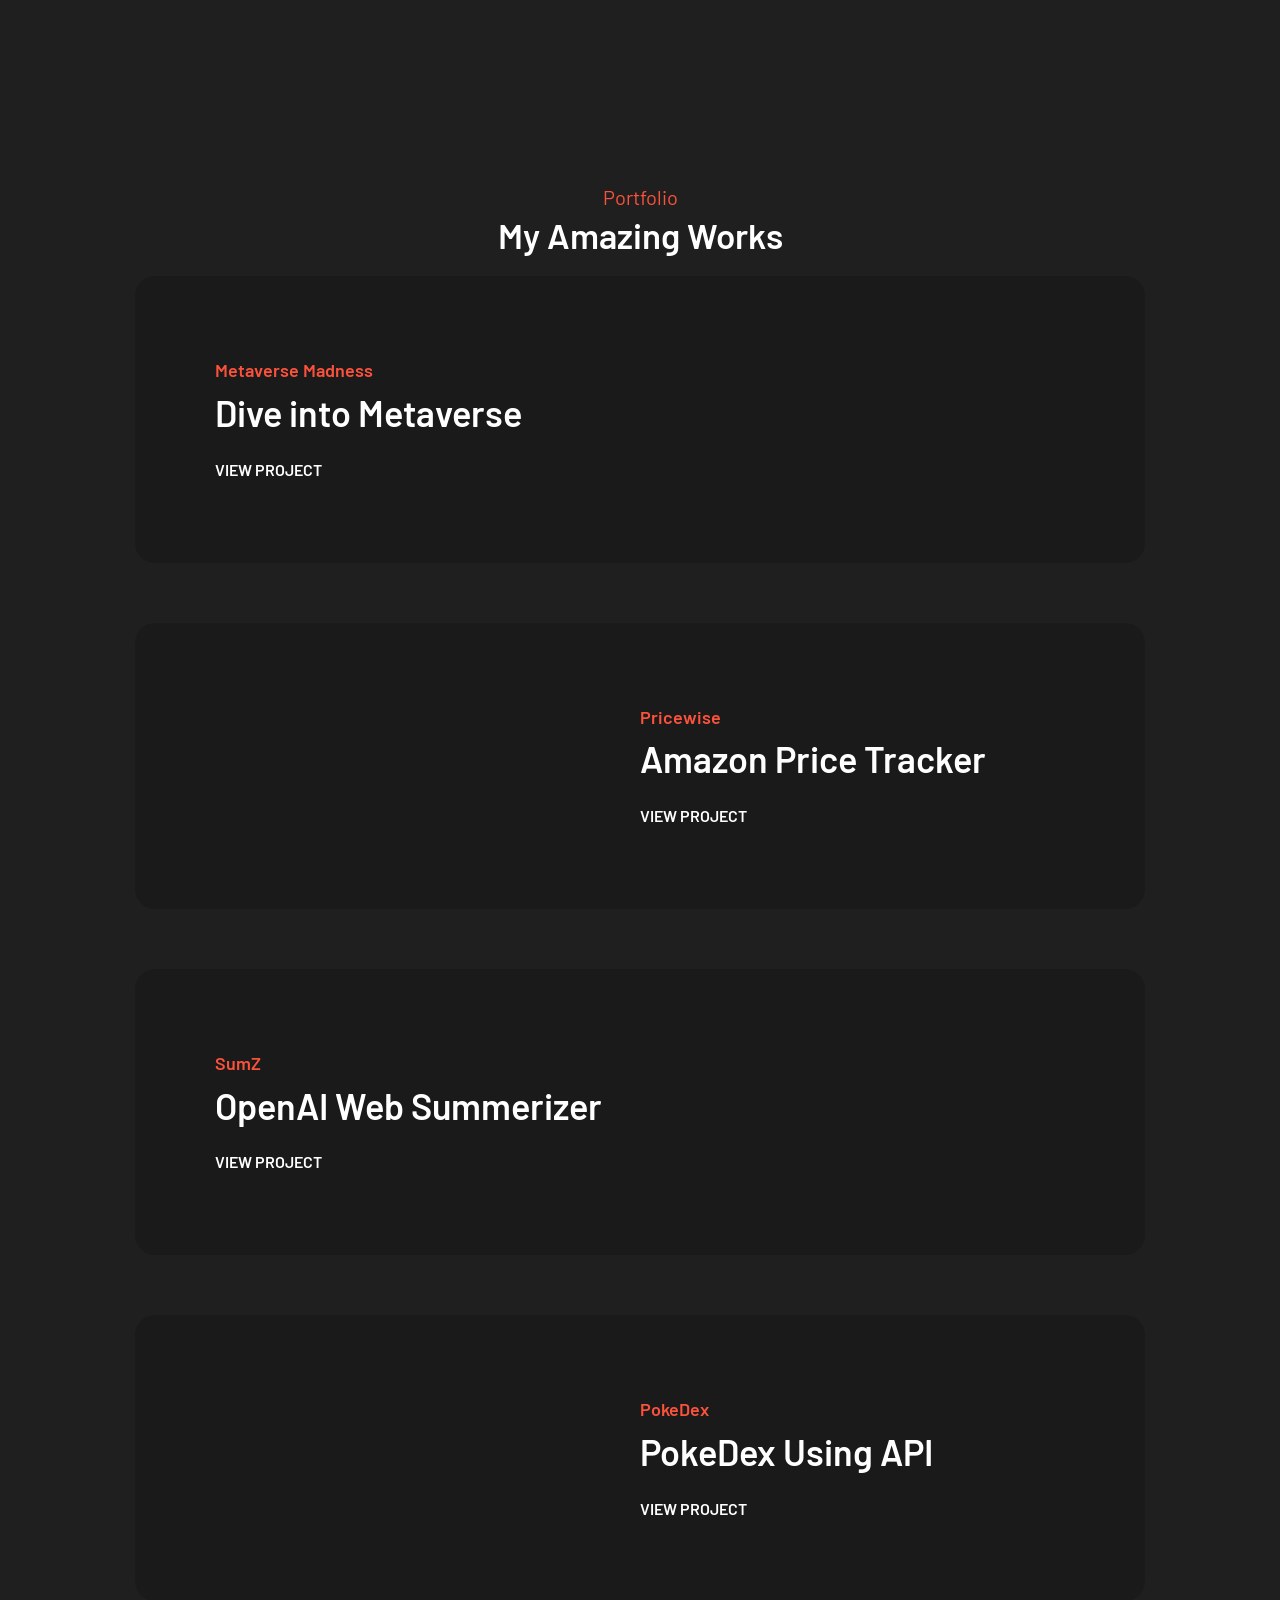
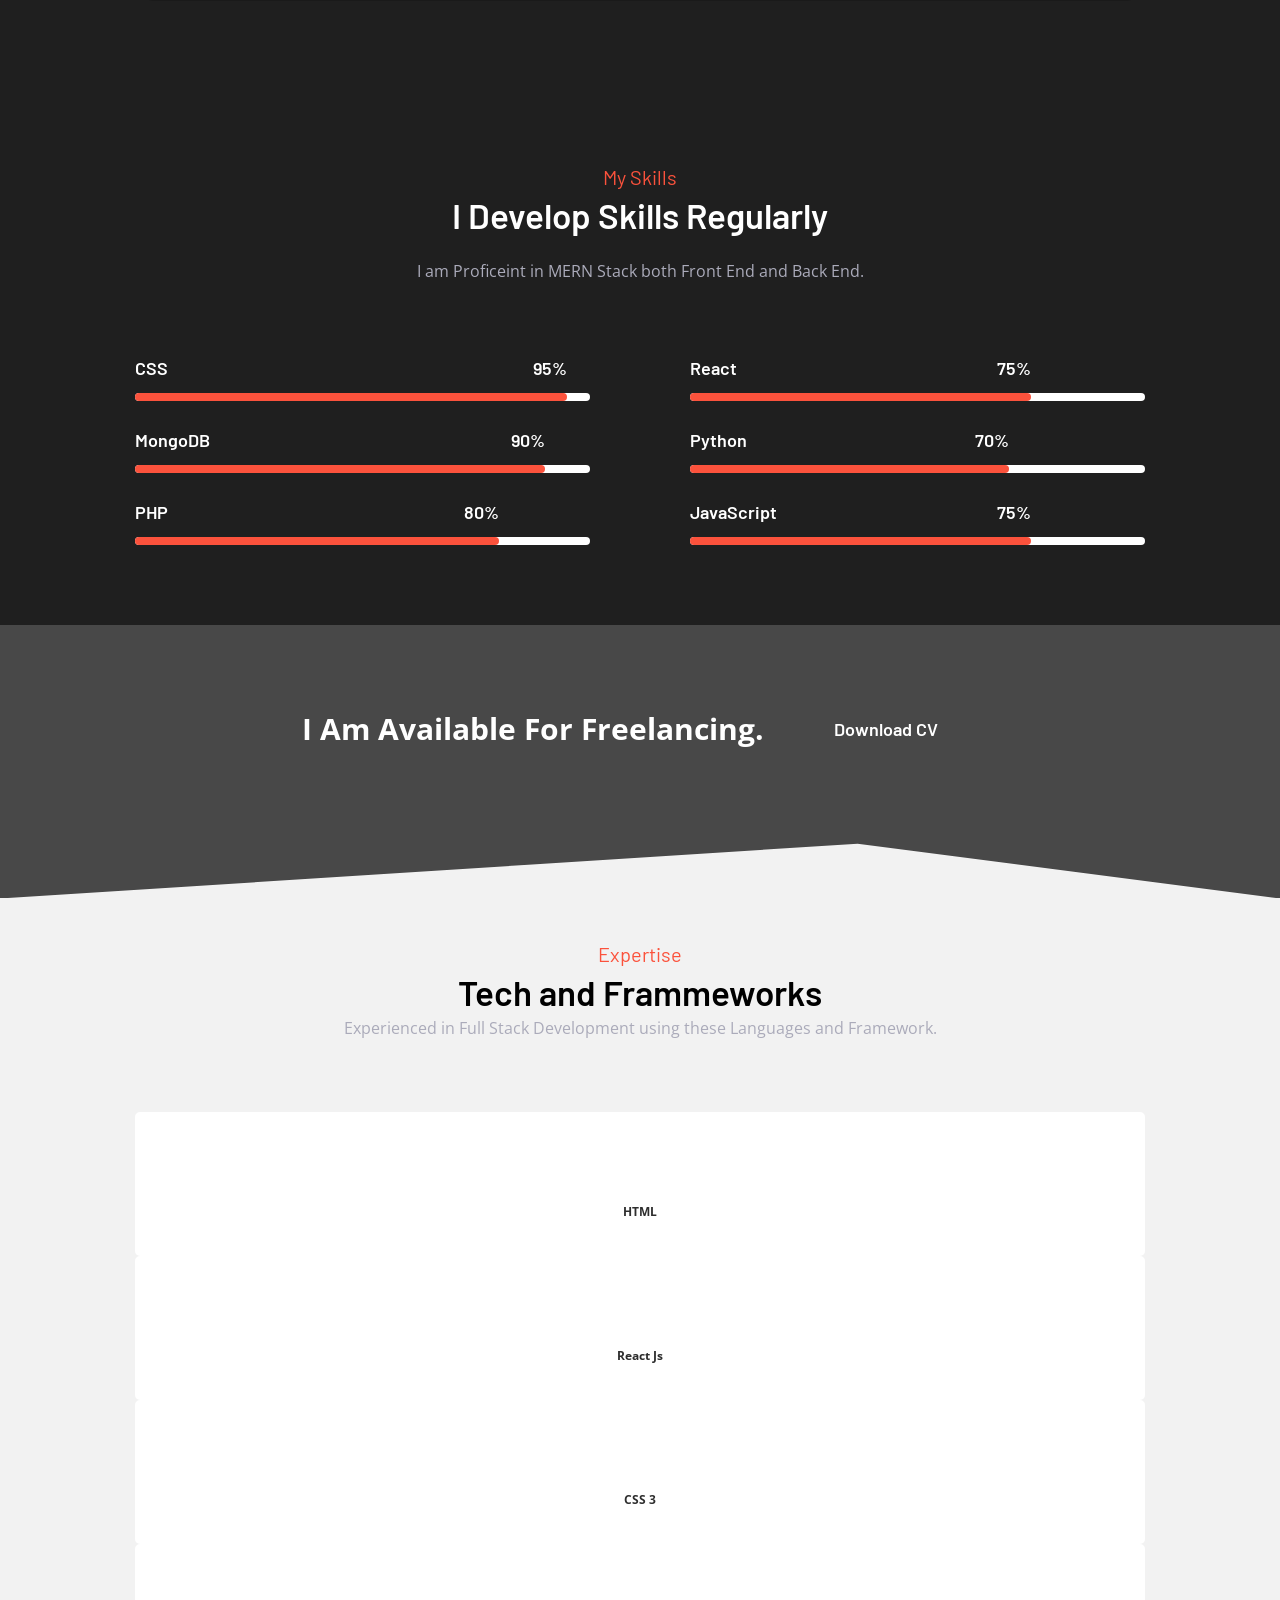
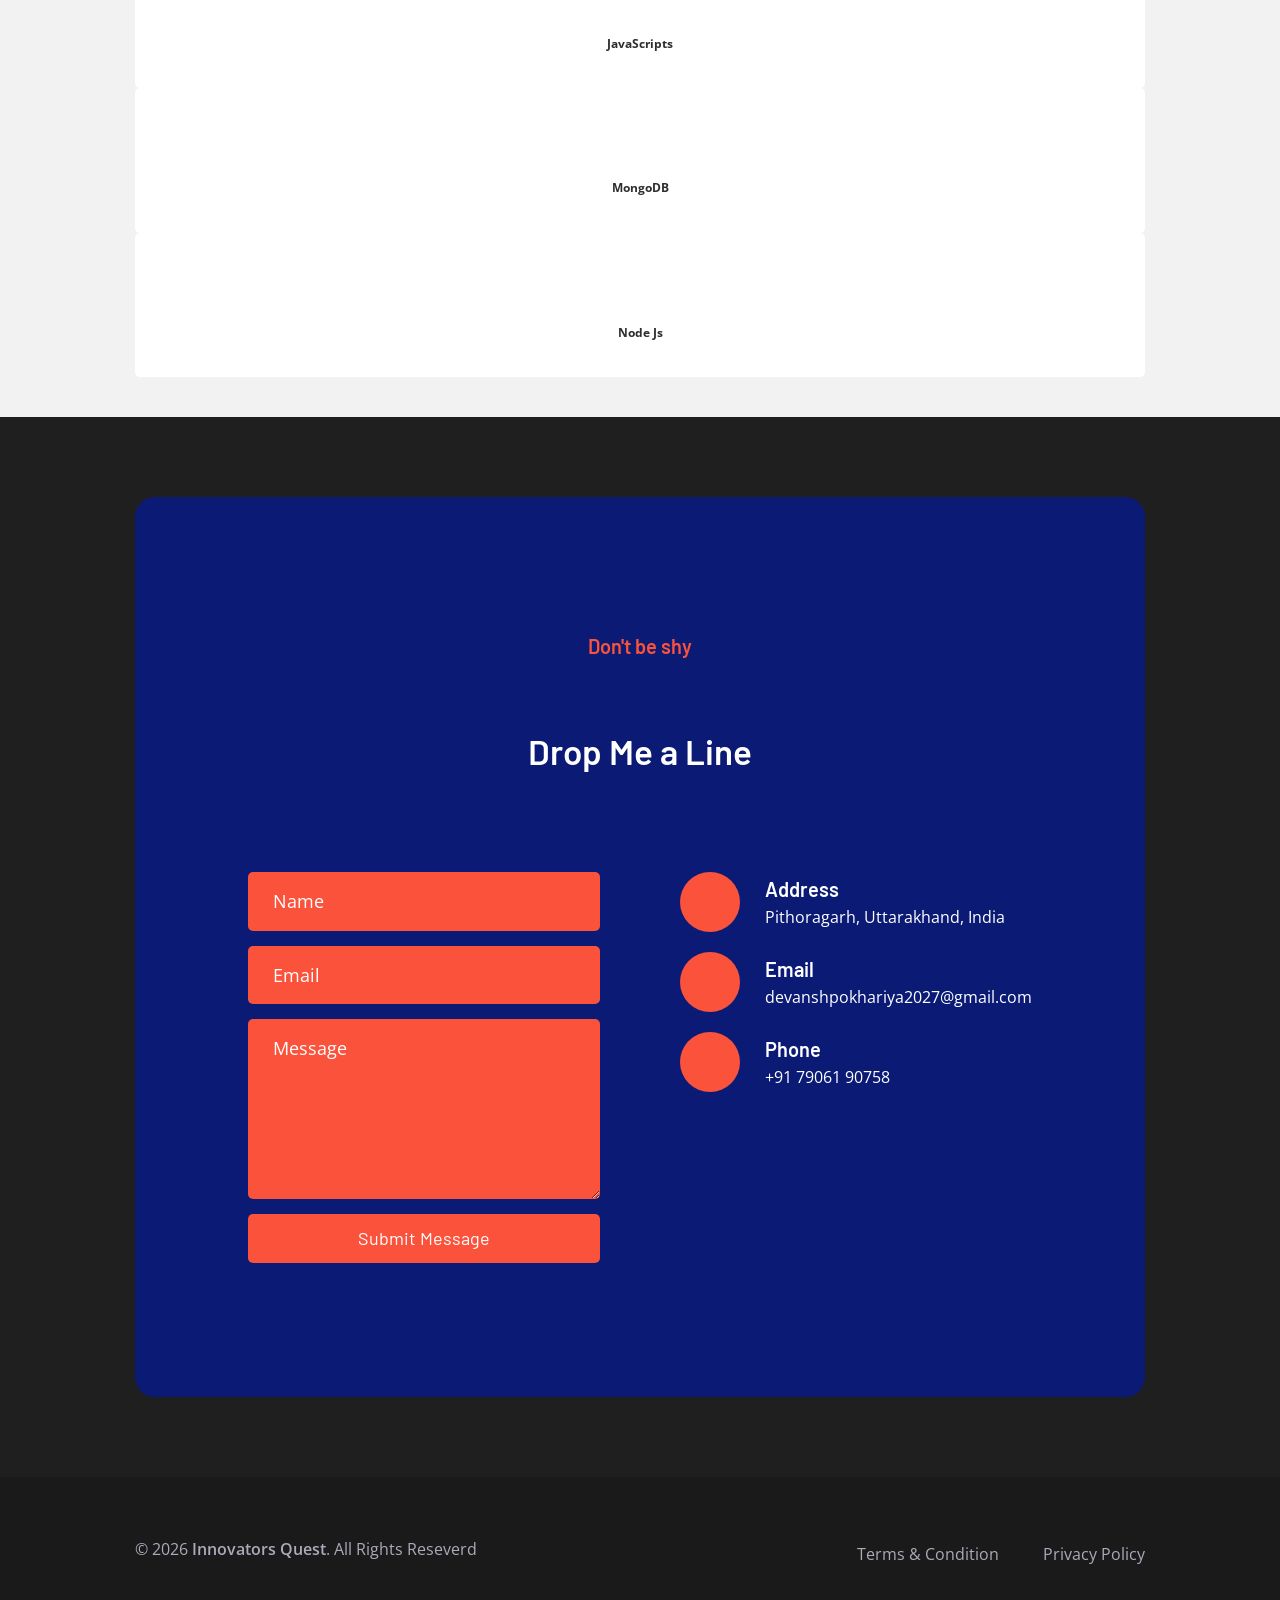
==== commit f2ffdb34: "Merge bb9136048b105ac6a835c4923e362810b622d512 into a4dbd5d0a70fa1d0705679da84990c3d1c585d44" ====
--- a/index.html
+++ b/index.html
@@ -63,7 +63,7 @@
           </li>
 
           <li>
-            <a href="#skills" class="navbar-link" data-nav-link>Skills</a>
+            <a href="#skil" class="navbar-link" data-nav-link>Skills</a>
           </li>
 
           <li>
@@ -461,7 +461,7 @@
 
               <form class="contact-form" onsubmit="event.preventDefault(); alert('Form Submitted');">
                 <input type="text" name="name" placeholder="Name" required class="contact-input">
-                <input type="emal" name="email" placeholder="Email" required class="contact-input">
+                <input type="email" name="email" placeholder="Email" required class="contact-input">
                 <textarea name="message" placeholder="Message" required class="contact-input"></textarea>
                 <button type="submit" class="btn-submit">Submit Message</button>
               </form>
--- a/style.css
+++ b/style.css
@@ -616,7 +616,8 @@
 }
 
 .contact-input {
-  background-color: var(--white);
+  background-color: var(--orange-soda);
+  color: var(--manatee);
   border-radius: var(--radius-5);
   padding: 15px 25px;
   font-size: var(--fs-5);
@@ -624,7 +625,7 @@
 }
 
 .contact-input::placeholder {
-  color: black;
+  color: inherit;
 }
 
 textarea.contact-input {
@@ -1364,3 +1365,7 @@
 /*-----------------------------------*\
   #CONTACT FORM THEME OVERRIDE
 \*-----------------------------------*/
+
+.contact .wrapper .contact-input {
+  color: var(--white);
+}
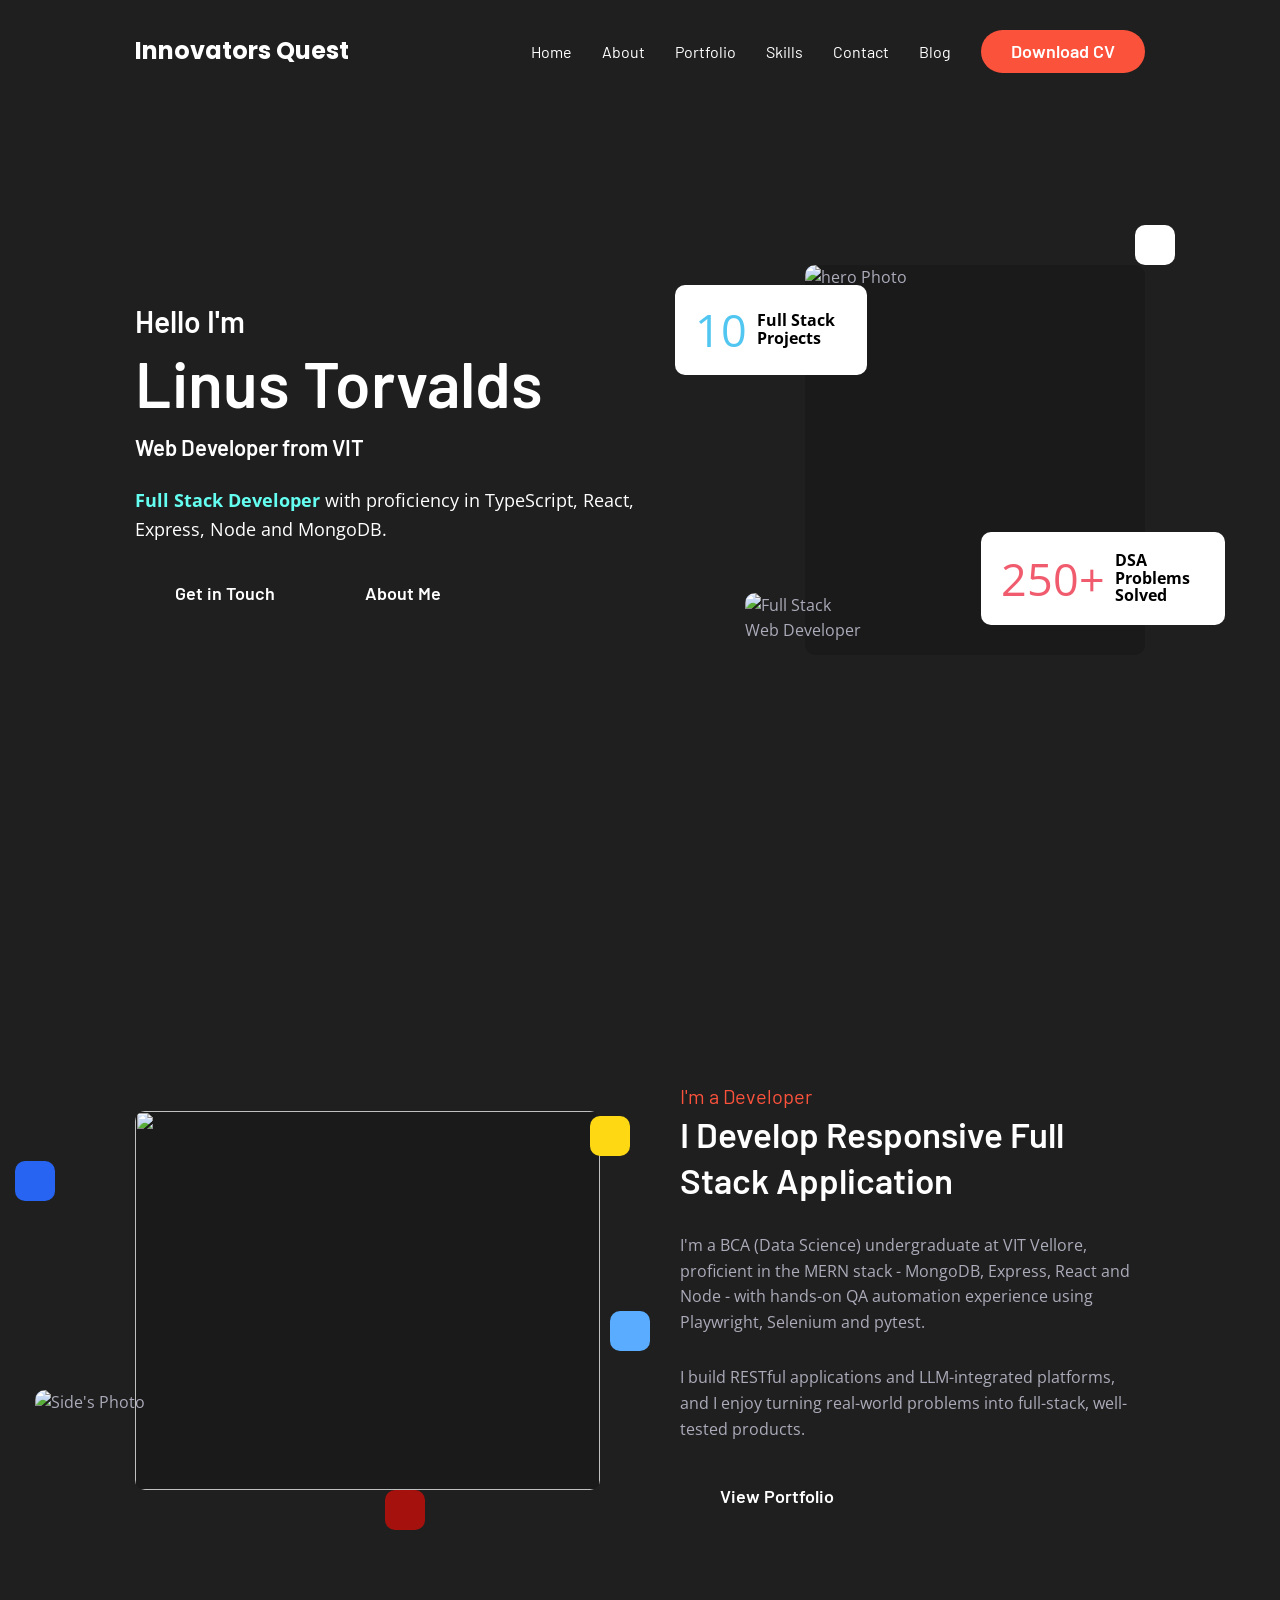
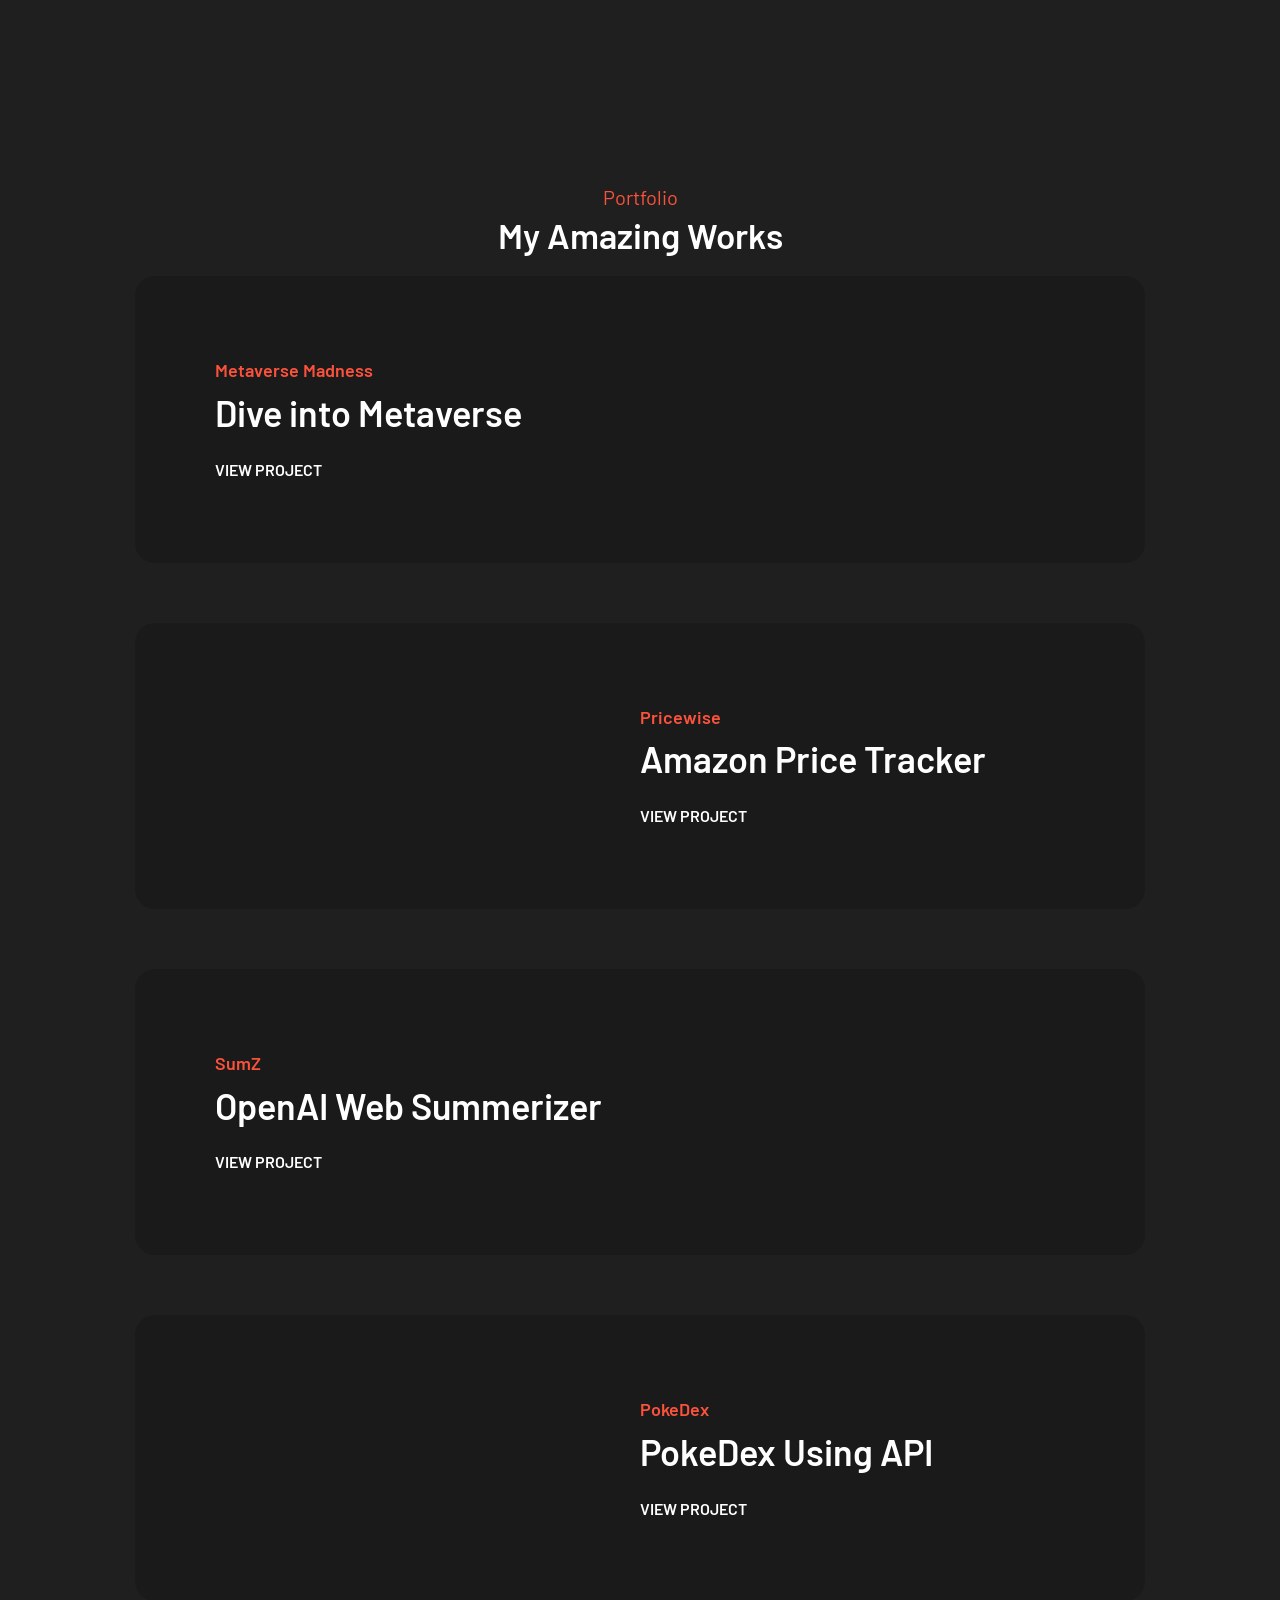
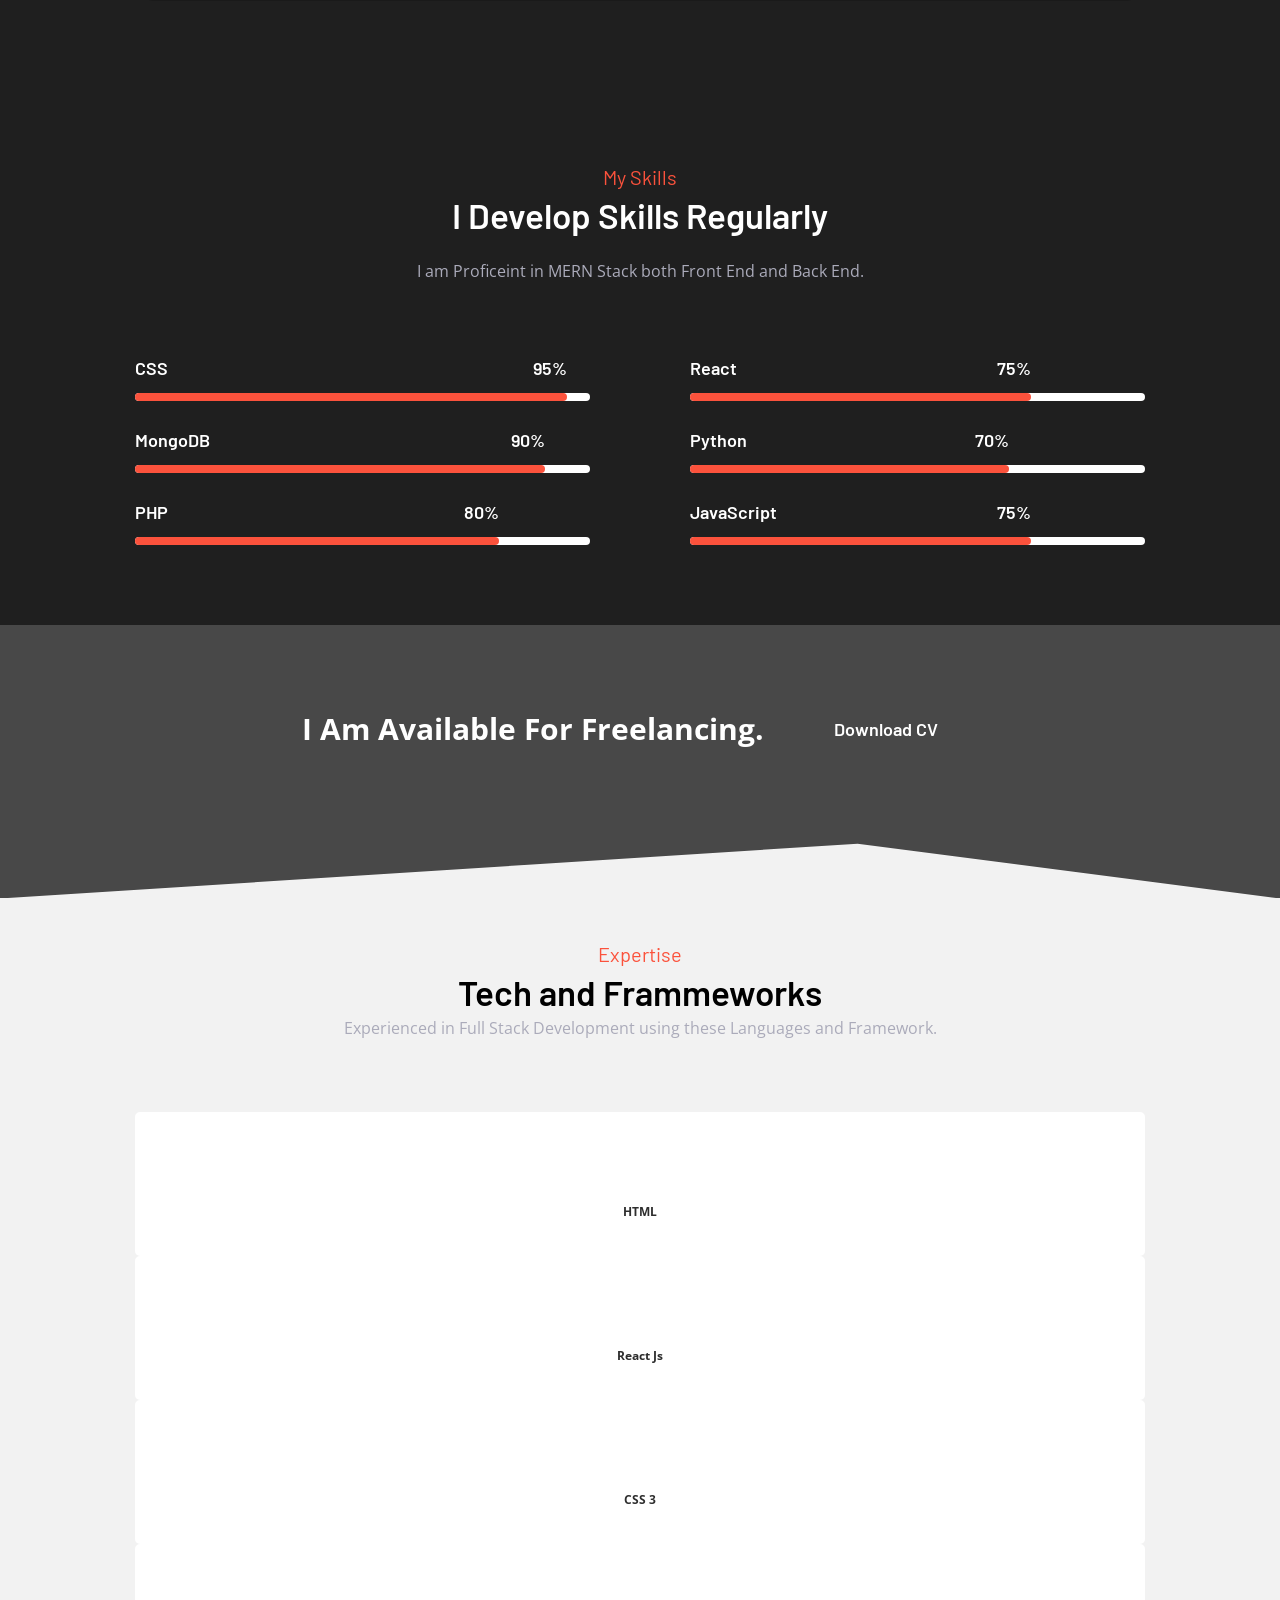
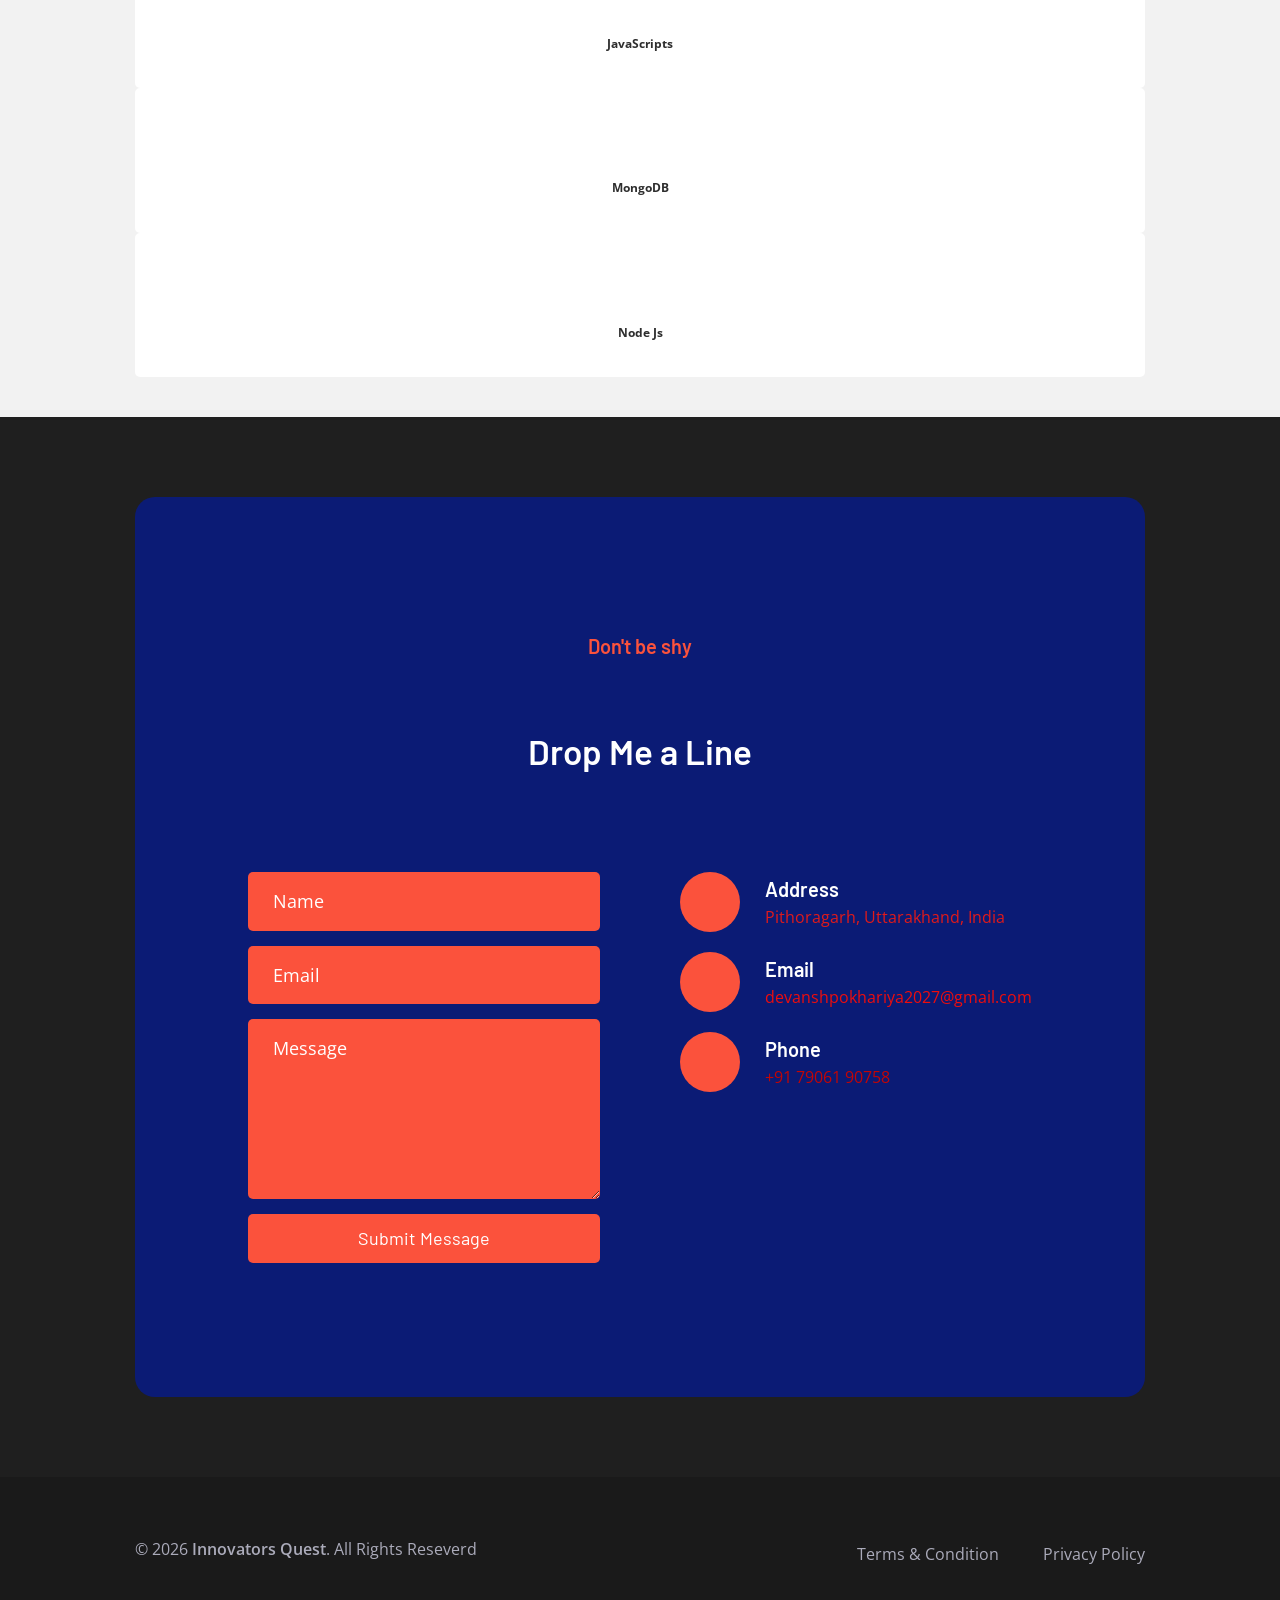
==== commit a8803a5a: "Merge 5c80395c4d433947c2064c98ed59b12fce694aa0 into a4dbd5d0a70fa1d0705679da84990c3d1c585d44" ====
--- a/index.html
+++ b/index.html
@@ -395,7 +395,7 @@
 
     <section style="background-color: #F2F2F2;">
       <section id="skills" class="freelancer" style="display: flex; justify-content: center; ">
-        <h1 style="display: flex; gap: 30px; padding-top: 80px;" >I Am Available For Freelancing.<a href="#portfolio" class="btn btn-primary blue">Download CV</a></h1>
+        <h1 style="display: flex; gap: 30px; padding-top: 80px;" >I Am Available For Freelancing.<a href="./images/Devansh Resume PDF.pdf" class="btn btn-primary blue">Download CV</a></h1>
     </section>
     </section>
     
@@ -461,7 +461,7 @@
 
               <form class="contact-form" onsubmit="event.preventDefault(); alert('Form Submitted');">
                 <input type="text" name="name" placeholder="Name" required class="contact-input">
-                <input type="email" name="email" placeholder="Email" required class="contact-input">
+                <input type="emal" name="email" placeholder="Email" required class="contact-input">
                 <textarea name="message" placeholder="Message" required class="contact-input"></textarea>
                 <button type="submit" class="btn-submit">Submit Message</button>
               </form>
@@ -478,7 +478,7 @@
                   <div>
                     <h3 class="contact-item-title">Address</h3>
 
-                    <address class="contact-item-link"  style="color: white;">
+                    <address class="contact-item-link"  style="color: rgb(225, 26, 26);">
                       Pithoragarh, Uttarakhand, India
                     </address>
                   </div>
@@ -494,7 +494,7 @@
                   <div>
                     <h3 class="contact-item-title">Email</h3>
 
-                    <a href="mailto:devanshpokhariya2027@gmail.com" class="contact-item-link" style="color: white;">devanshpokhariya2027@gmail.com</a>
+                    <a href="mailto:devanshpokhariya2027@gmail.com" class="contact-item-link" style="color: rgb(238, 13, 13);">devanshpokhariya2027@gmail.com</a>
                   </div>
 
                 </li>
@@ -508,7 +508,7 @@
                   <div>
                     <h3 class="contact-item-title">Phone</h3>
 
-                    <a href="tel:+917906190758" class="contact-item-link"  style="color: white;">+91 79061 90758</a>
+                    <a href="tel:+917906190758" class="contact-item-link"  style="color: rgb(195, 5, 5);">+91 79061 90758</a>
                   </div>
 
                 </li>
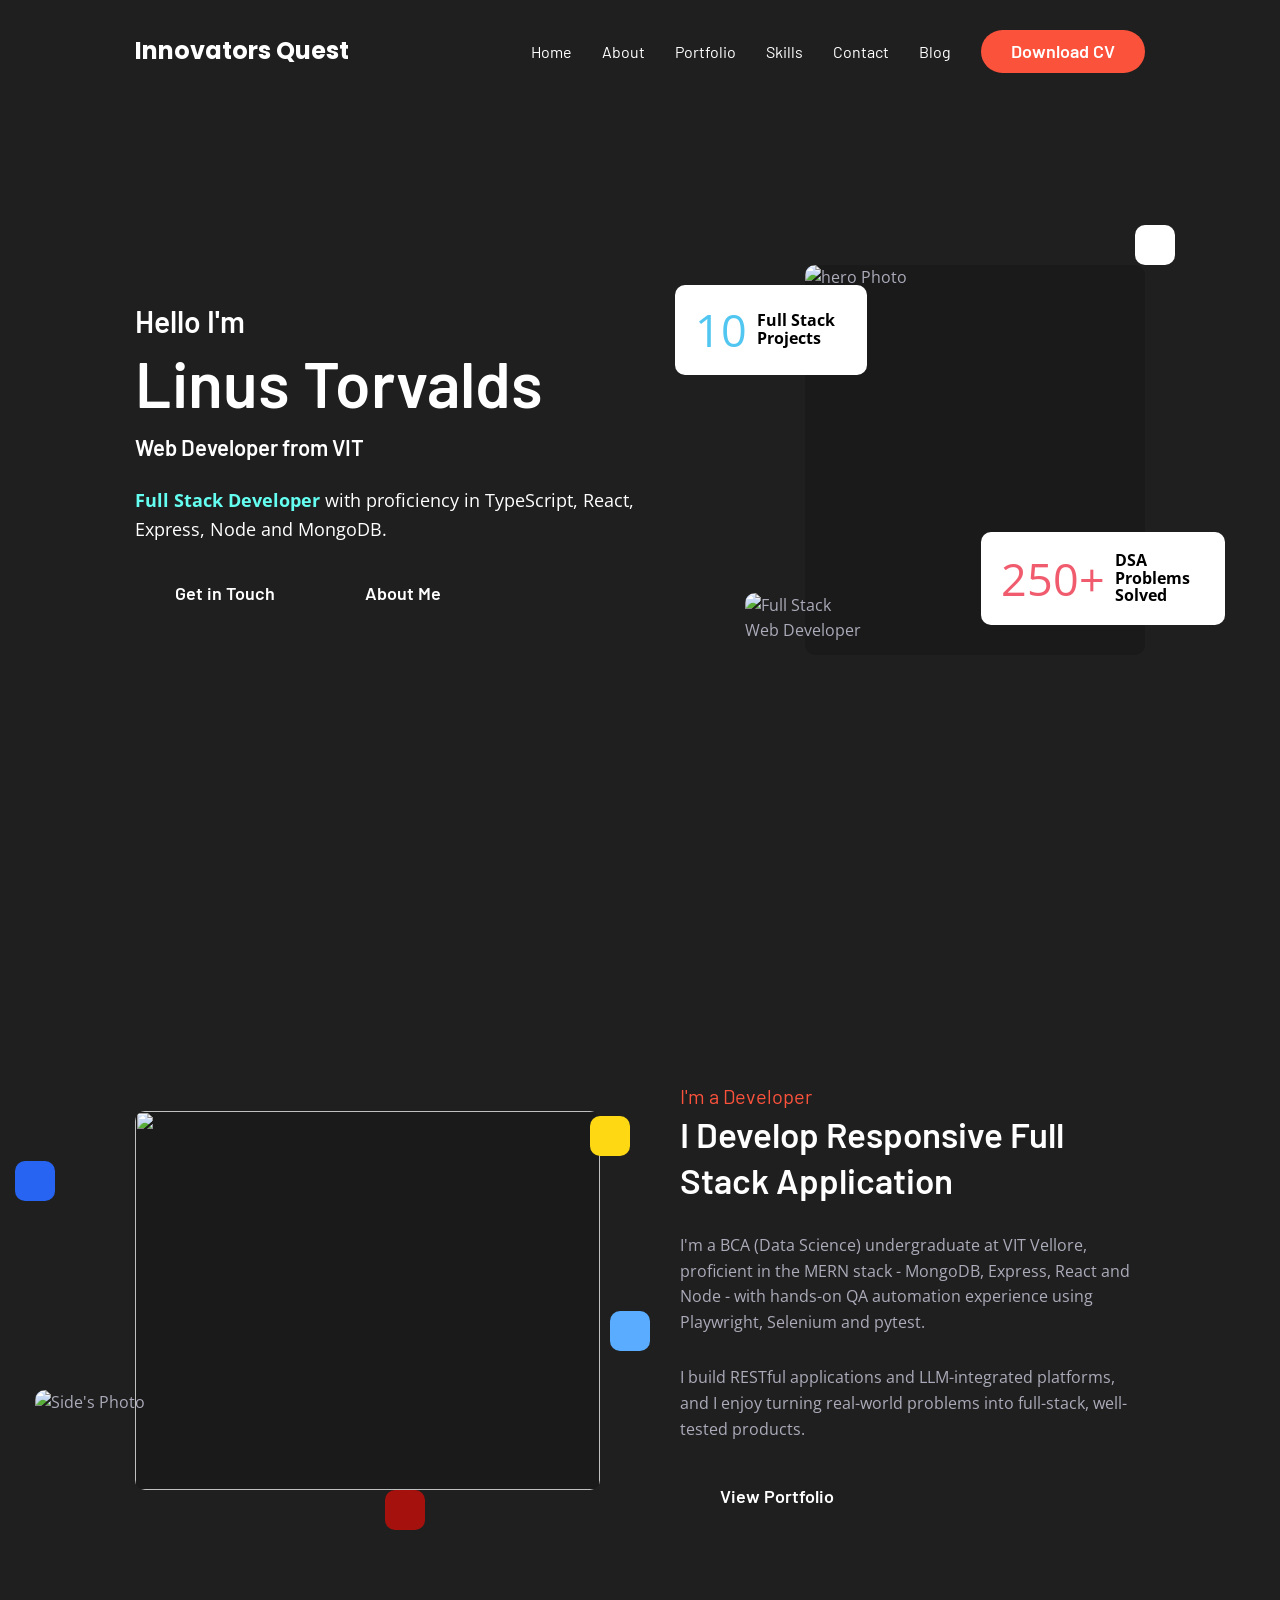
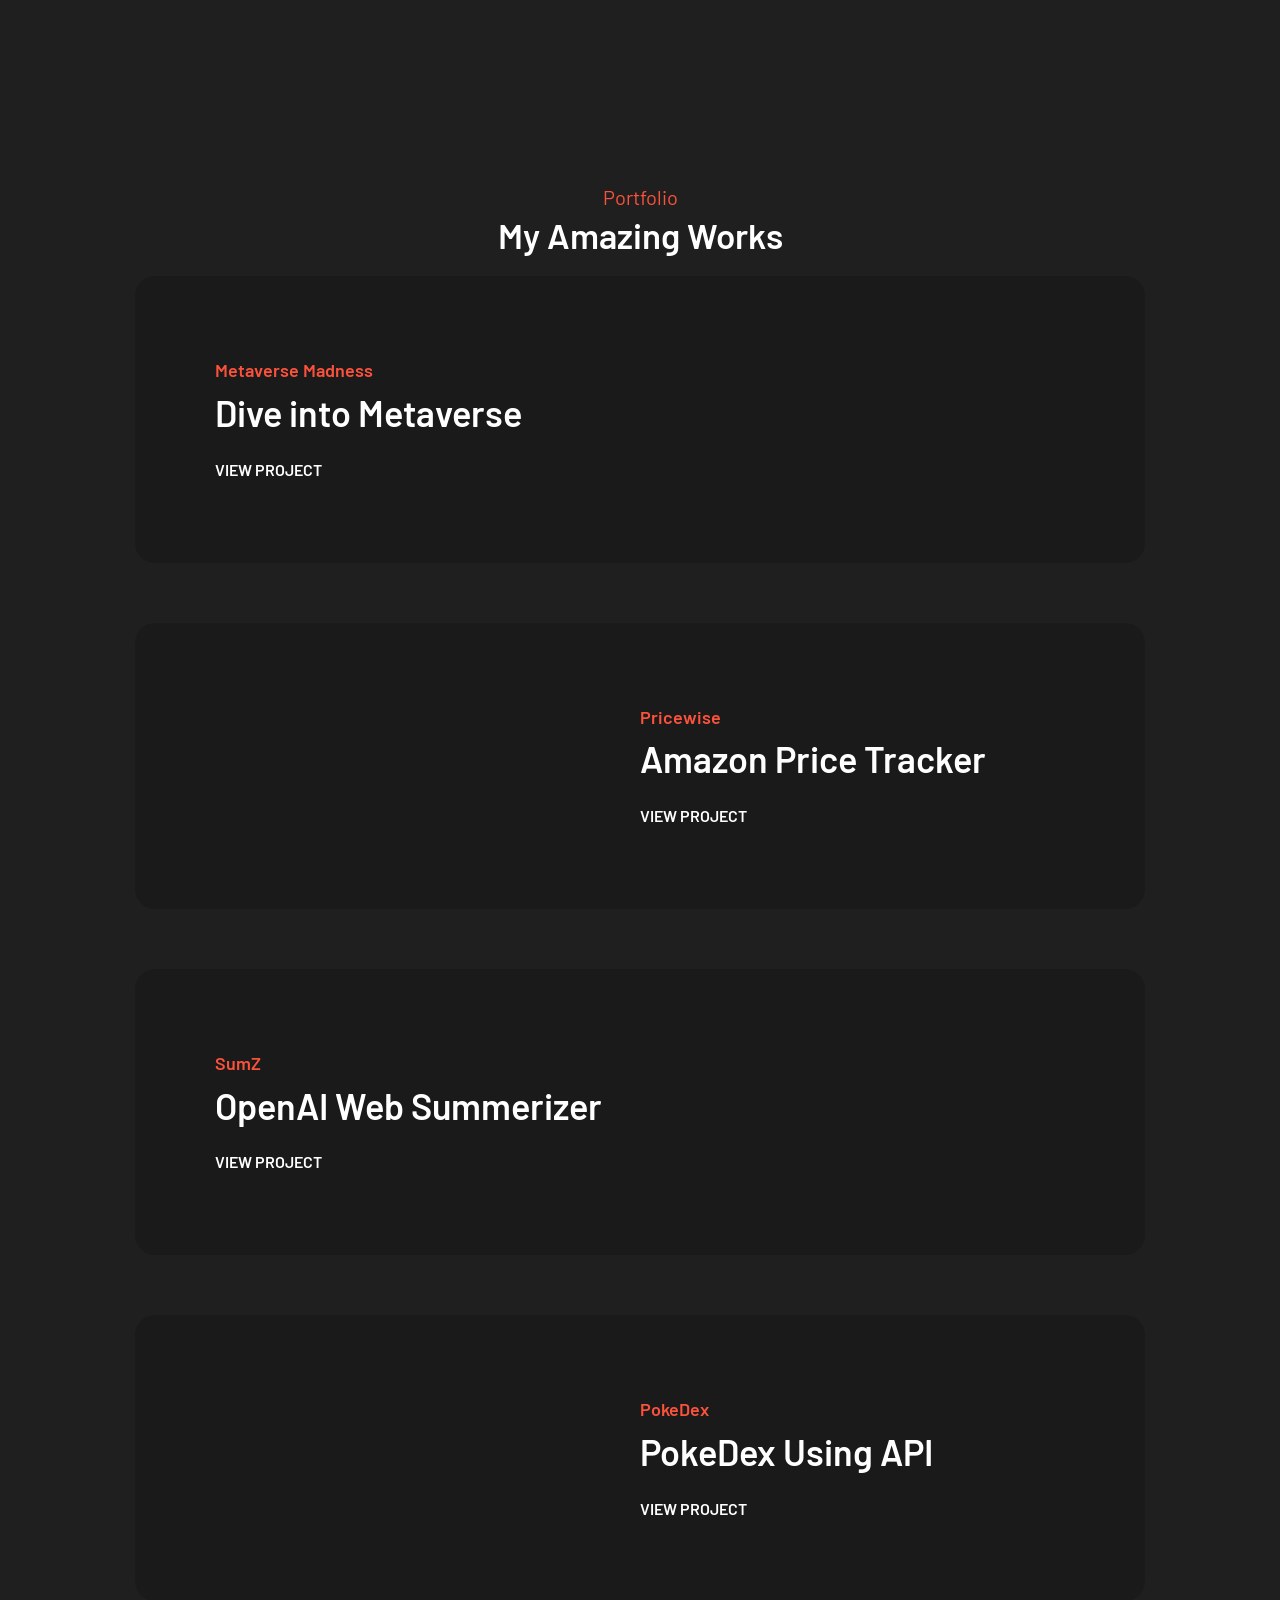
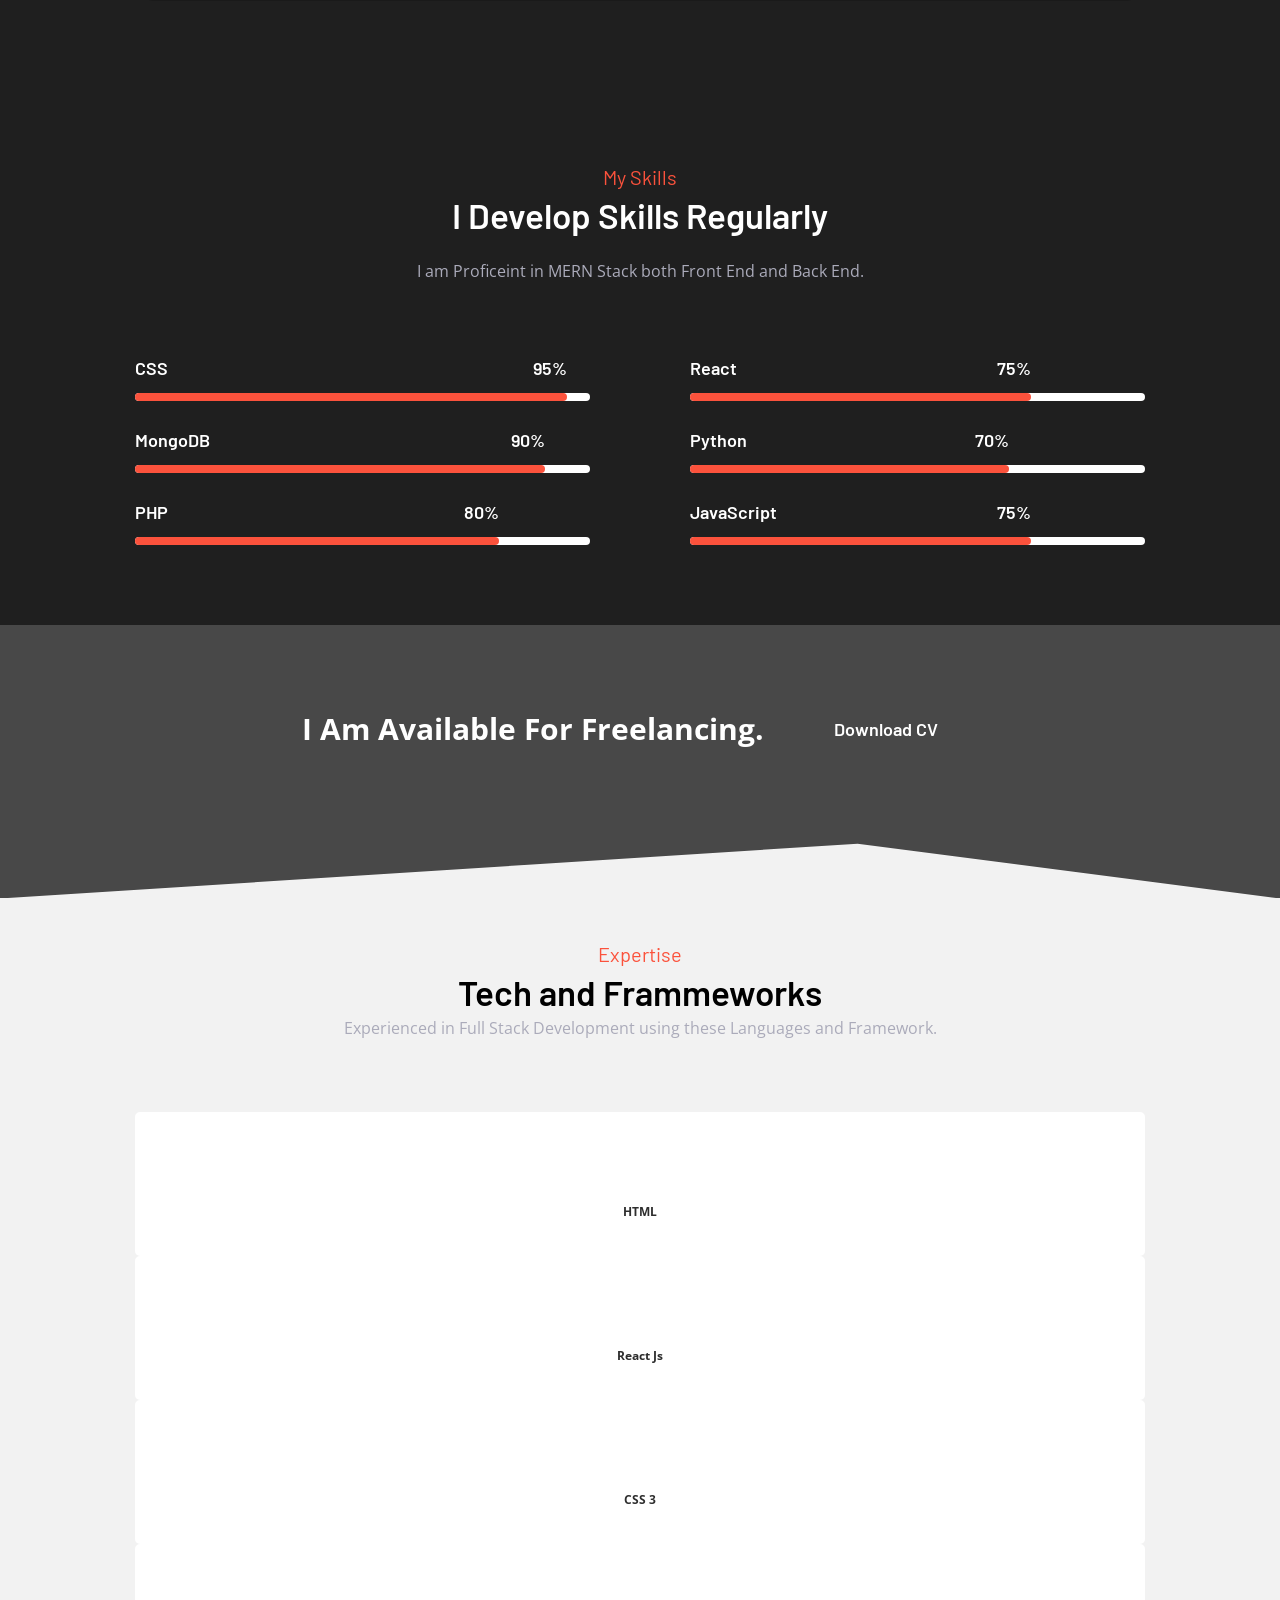
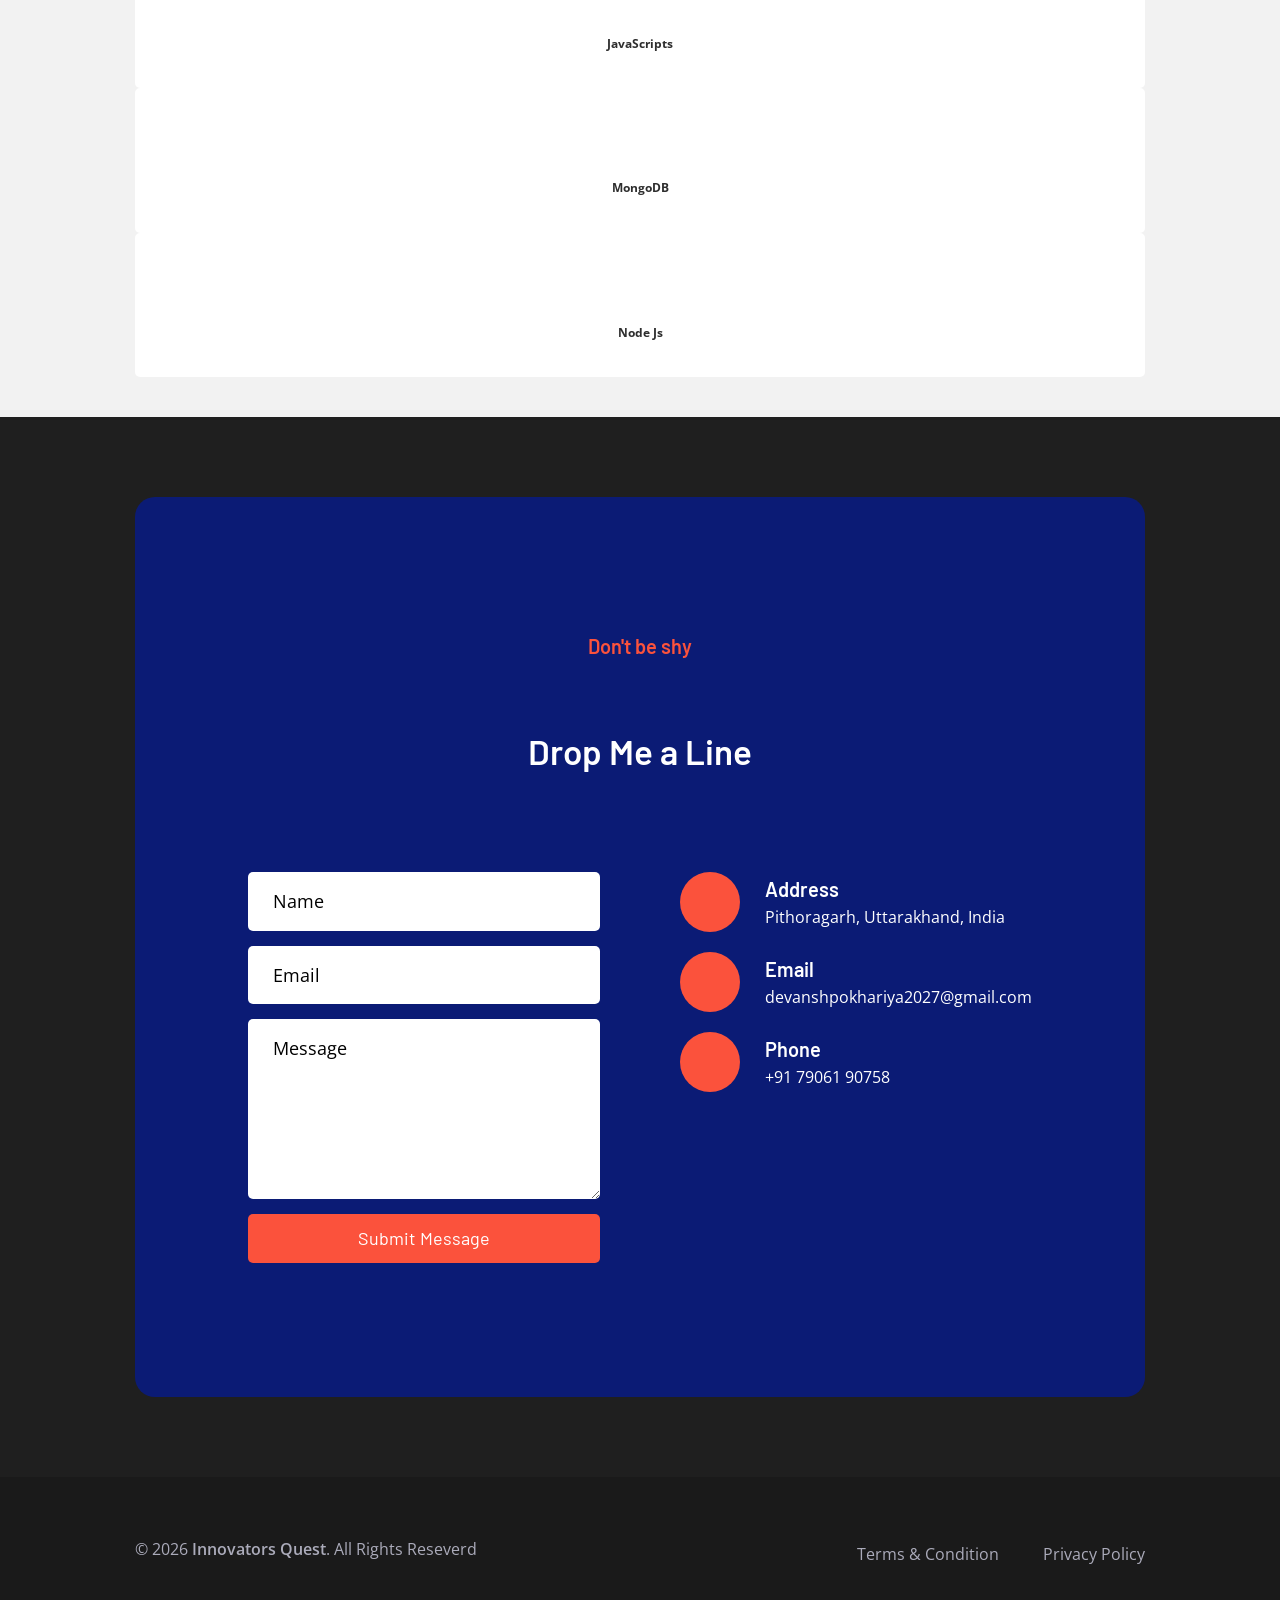
==== commit 1808baaa: "Merge b1601ae19b2b634f5f0dcfdfa3b248891f059f19 into a4dbd5d0a70fa1d0705679da84990c3d1c585d44" ====
--- a/index.html
+++ b/index.html
@@ -63,7 +63,7 @@
           </li>
 
           <li>
-            <a href="#skil" class="navbar-link" data-nav-link>Skills</a>
+            <a href="#skill" class="navbar-link" data-nav-link>Skills</a>
           </li>
 
           <li>
@@ -395,7 +395,7 @@
 
     <section style="background-color: #F2F2F2;">
       <section id="skills" class="freelancer" style="display: flex; justify-content: center; ">
-        <h1 style="display: flex; gap: 30px; padding-top: 80px;" >I Am Available For Freelancing.<a href="./images/Devansh Resume PDF.pdf" class="btn btn-primary blue">Download CV</a></h1>
+        <h1 style="display: flex; gap: 30px; padding-top: 80px;" >I Am Available For Freelancing.<a href="#portfolio" class="btn btn-primary blue">Download CV</a></h1>
     </section>
     </section>
     
@@ -478,7 +478,7 @@
                   <div>
                     <h3 class="contact-item-title">Address</h3>
 
-                    <address class="contact-item-link"  style="color: rgb(225, 26, 26);">
+                    <address class="contact-item-link"  style="color: white;">
                       Pithoragarh, Uttarakhand, India
                     </address>
                   </div>
@@ -494,7 +494,7 @@
                   <div>
                     <h3 class="contact-item-title">Email</h3>
 
-                    <a href="mailto:devanshpokhariya2027@gmail.com" class="contact-item-link" style="color: rgb(238, 13, 13);">devanshpokhariya2027@gmail.com</a>
+                    <a href="mailto:devanshpokhariya2027@gmail.com" class="contact-item-link" style="color: white;">devanshpokhariya2027@gmail.com</a>
                   </div>
 
                 </li>
@@ -508,7 +508,7 @@
                   <div>
                     <h3 class="contact-item-title">Phone</h3>
 
-                    <a href="tel:+917906190758" class="contact-item-link"  style="color: rgb(195, 5, 5);">+91 79061 90758</a>
+                    <a href="tel:+917906190758" class="contact-item-link"  style="color: white;">+91 79061 90758</a>
                   </div>
 
                 </li>
--- a/style.css
+++ b/style.css
@@ -189,7 +189,7 @@
 }
 
 .btn-primary.blue {
-  bckground-color: var(--klein-blue);
+  background-color: var(--klein-blue);
 }
 
 .btn-primary.blue:is(:hover, :focus) {
@@ -616,7 +616,7 @@
 }
 
 .contact-input {
-  background-color: var(--orange-soda);
+  background-color: var(--white);
   color: var(--manatee);
   border-radius: var(--radius-5);
   padding: 15px 25px;
@@ -1367,5 +1367,5 @@
 \*-----------------------------------*/
 
 .contact .wrapper .contact-input {
-  color: var(--white);
-}
+  color: var(--black);
+}
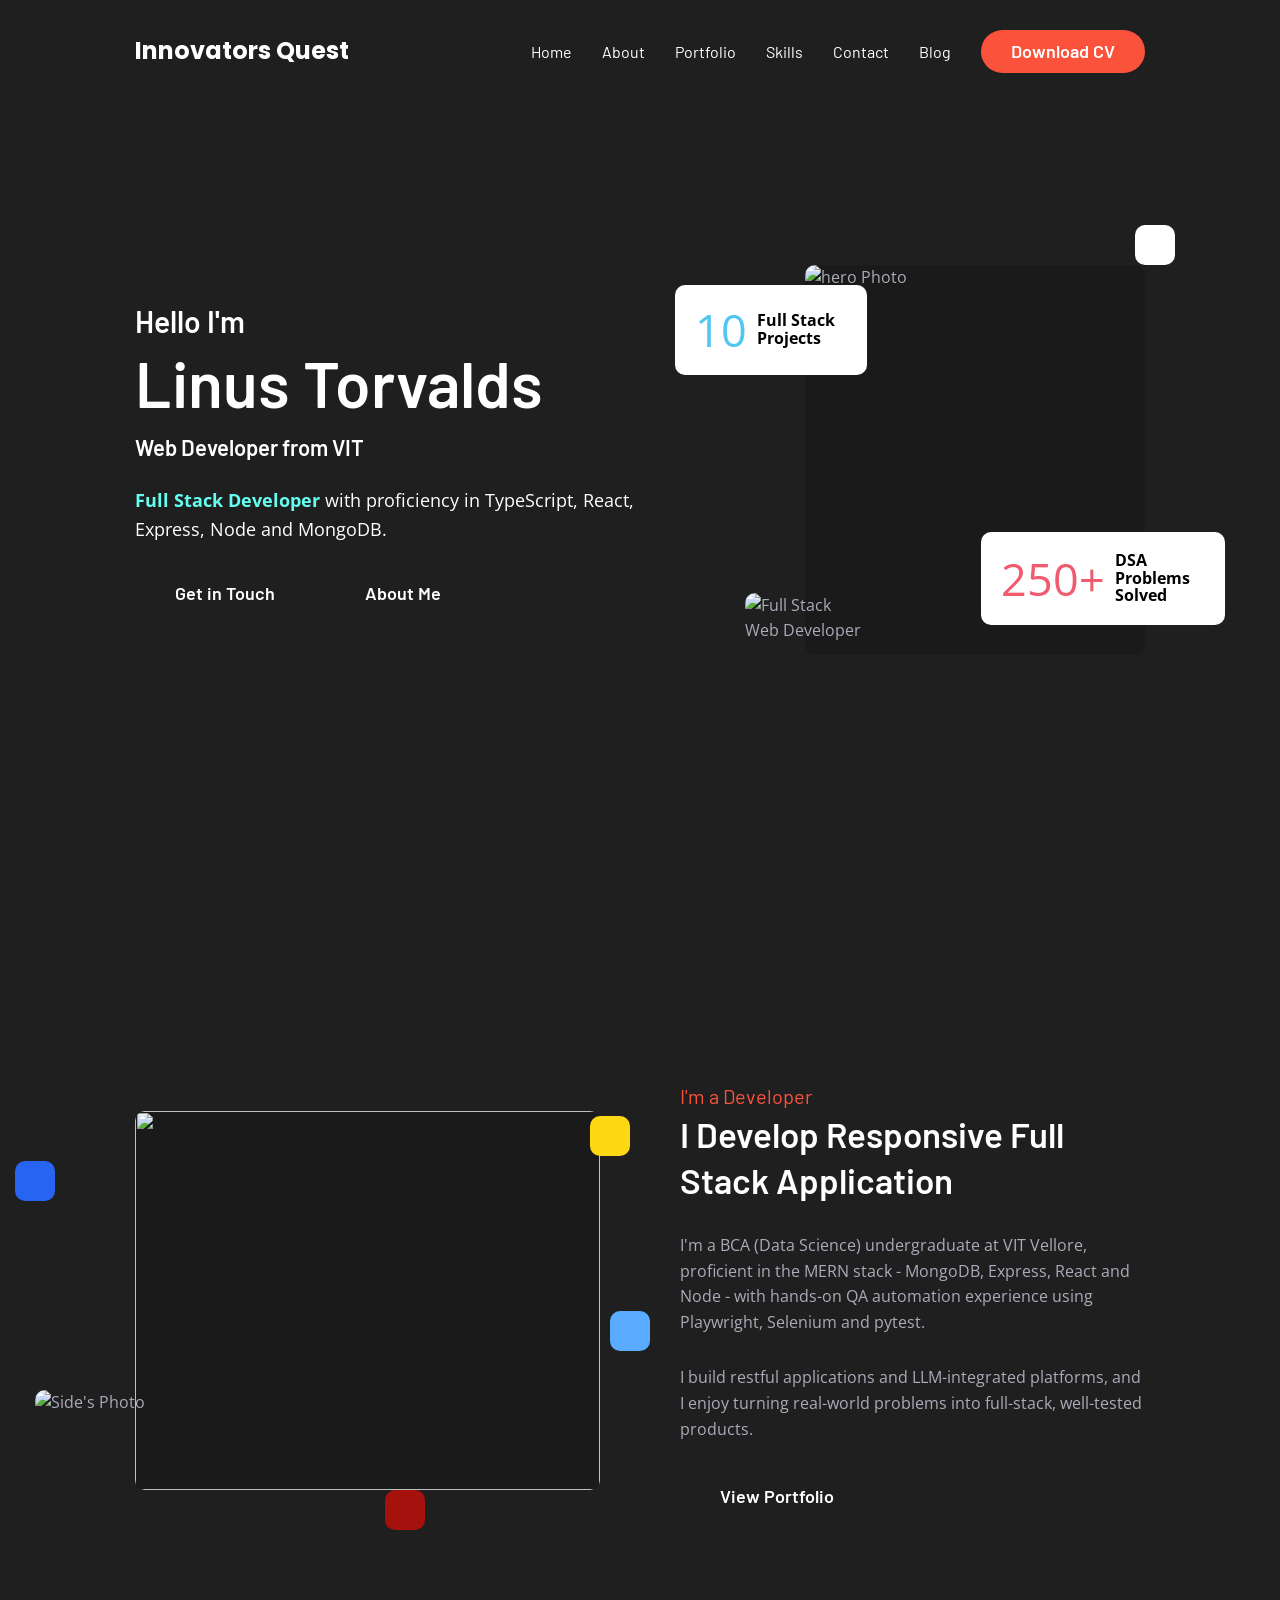
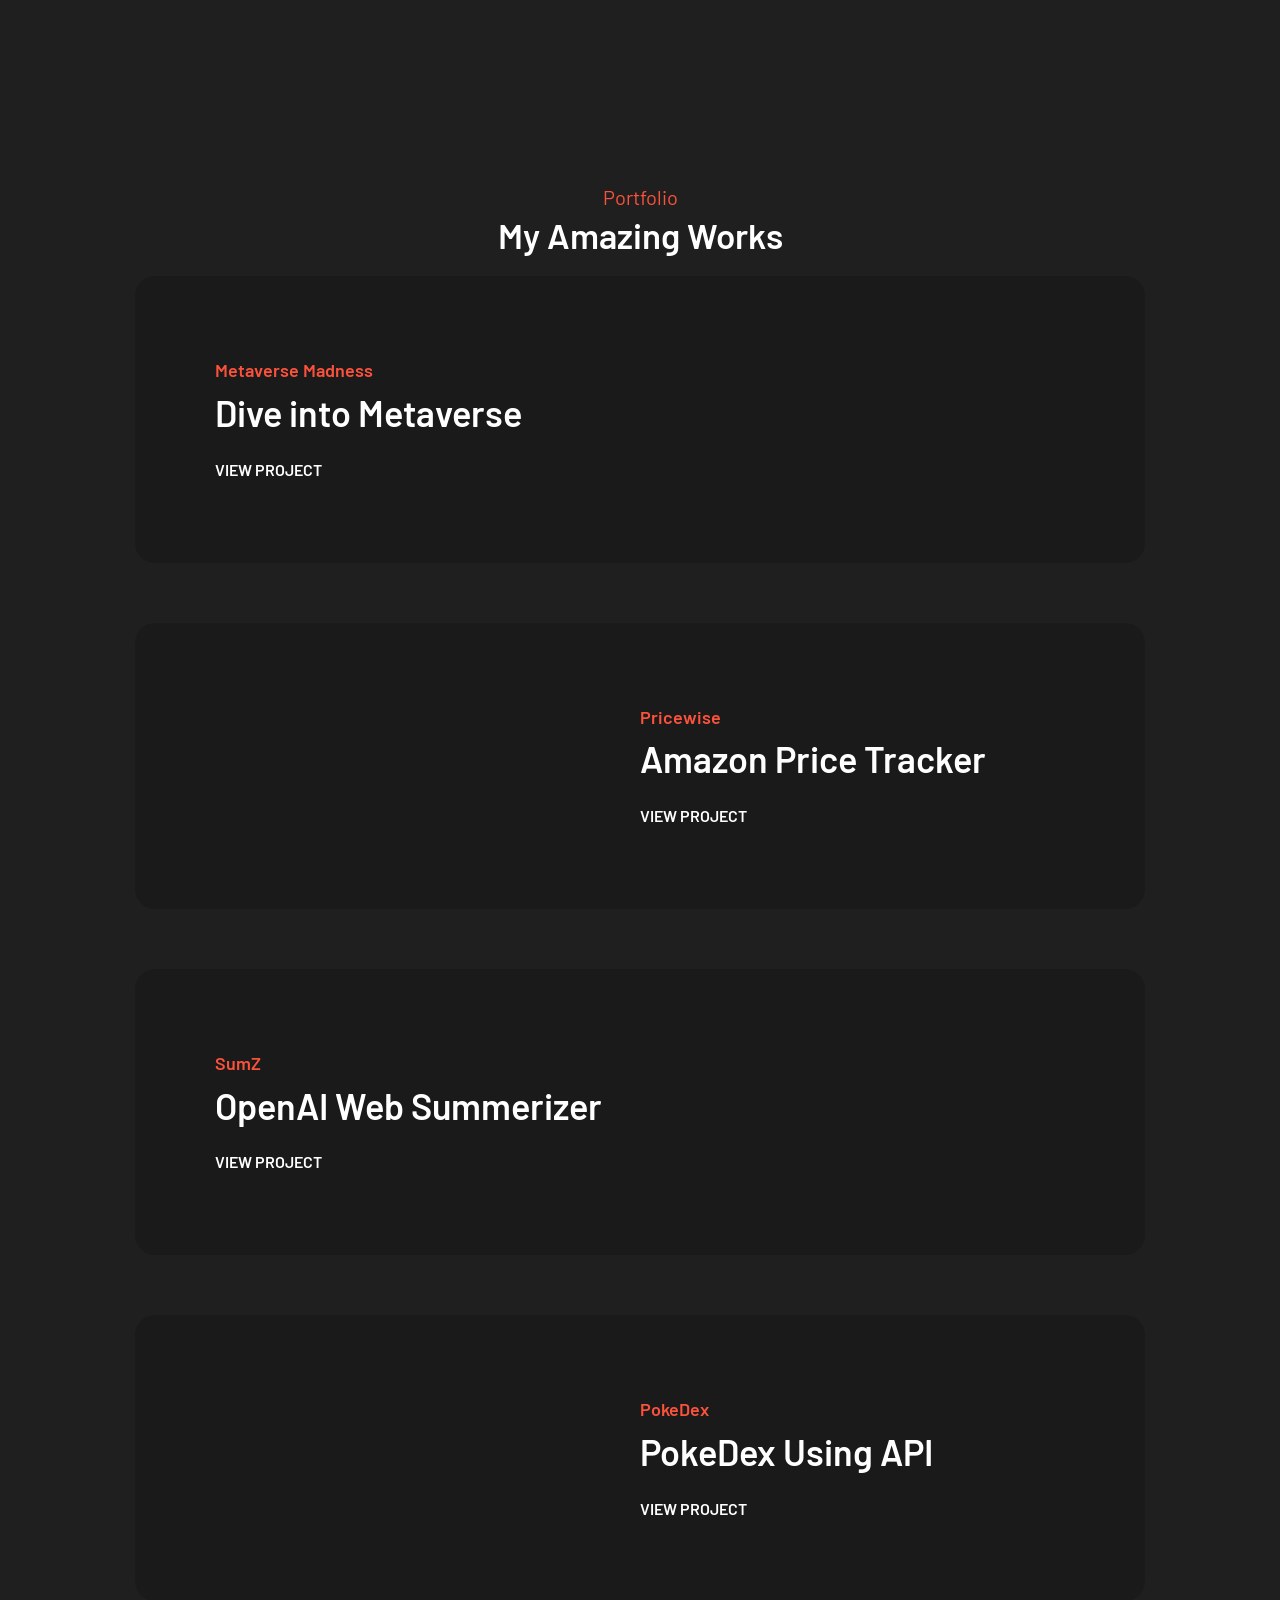
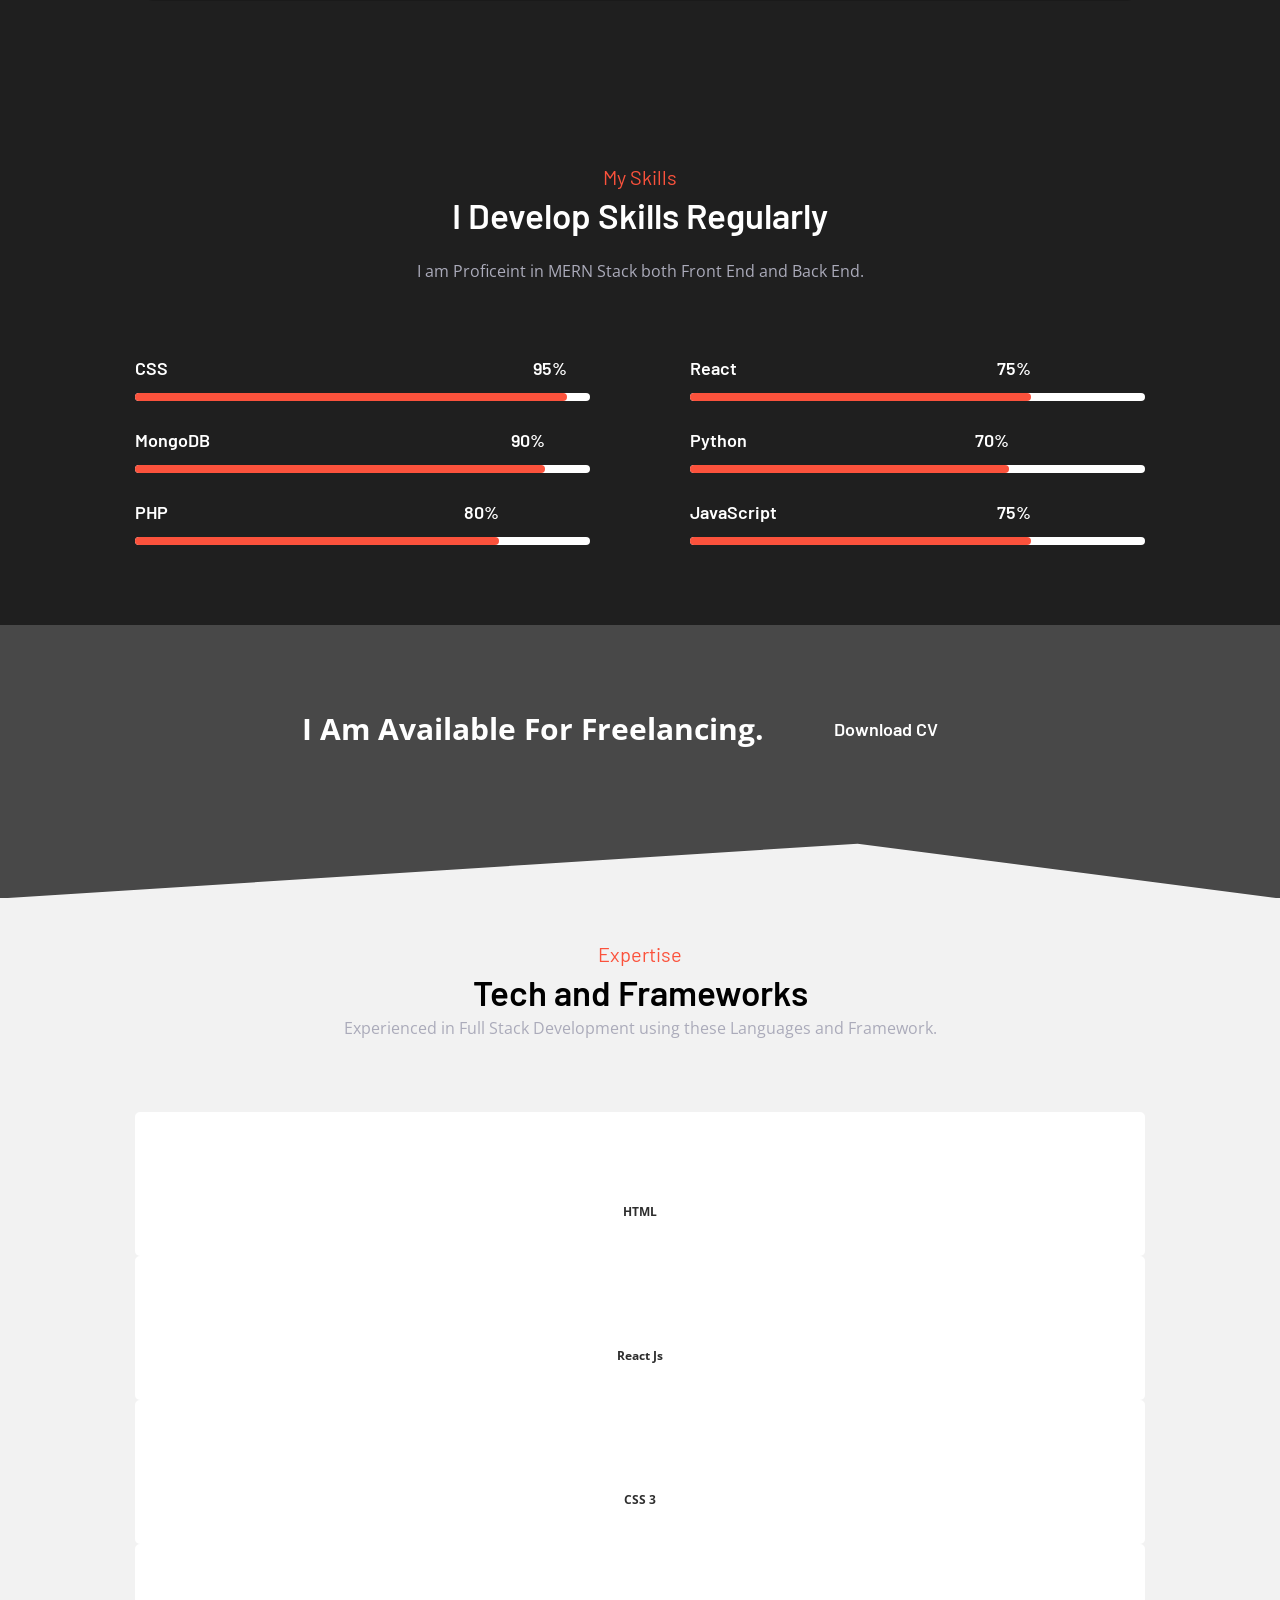
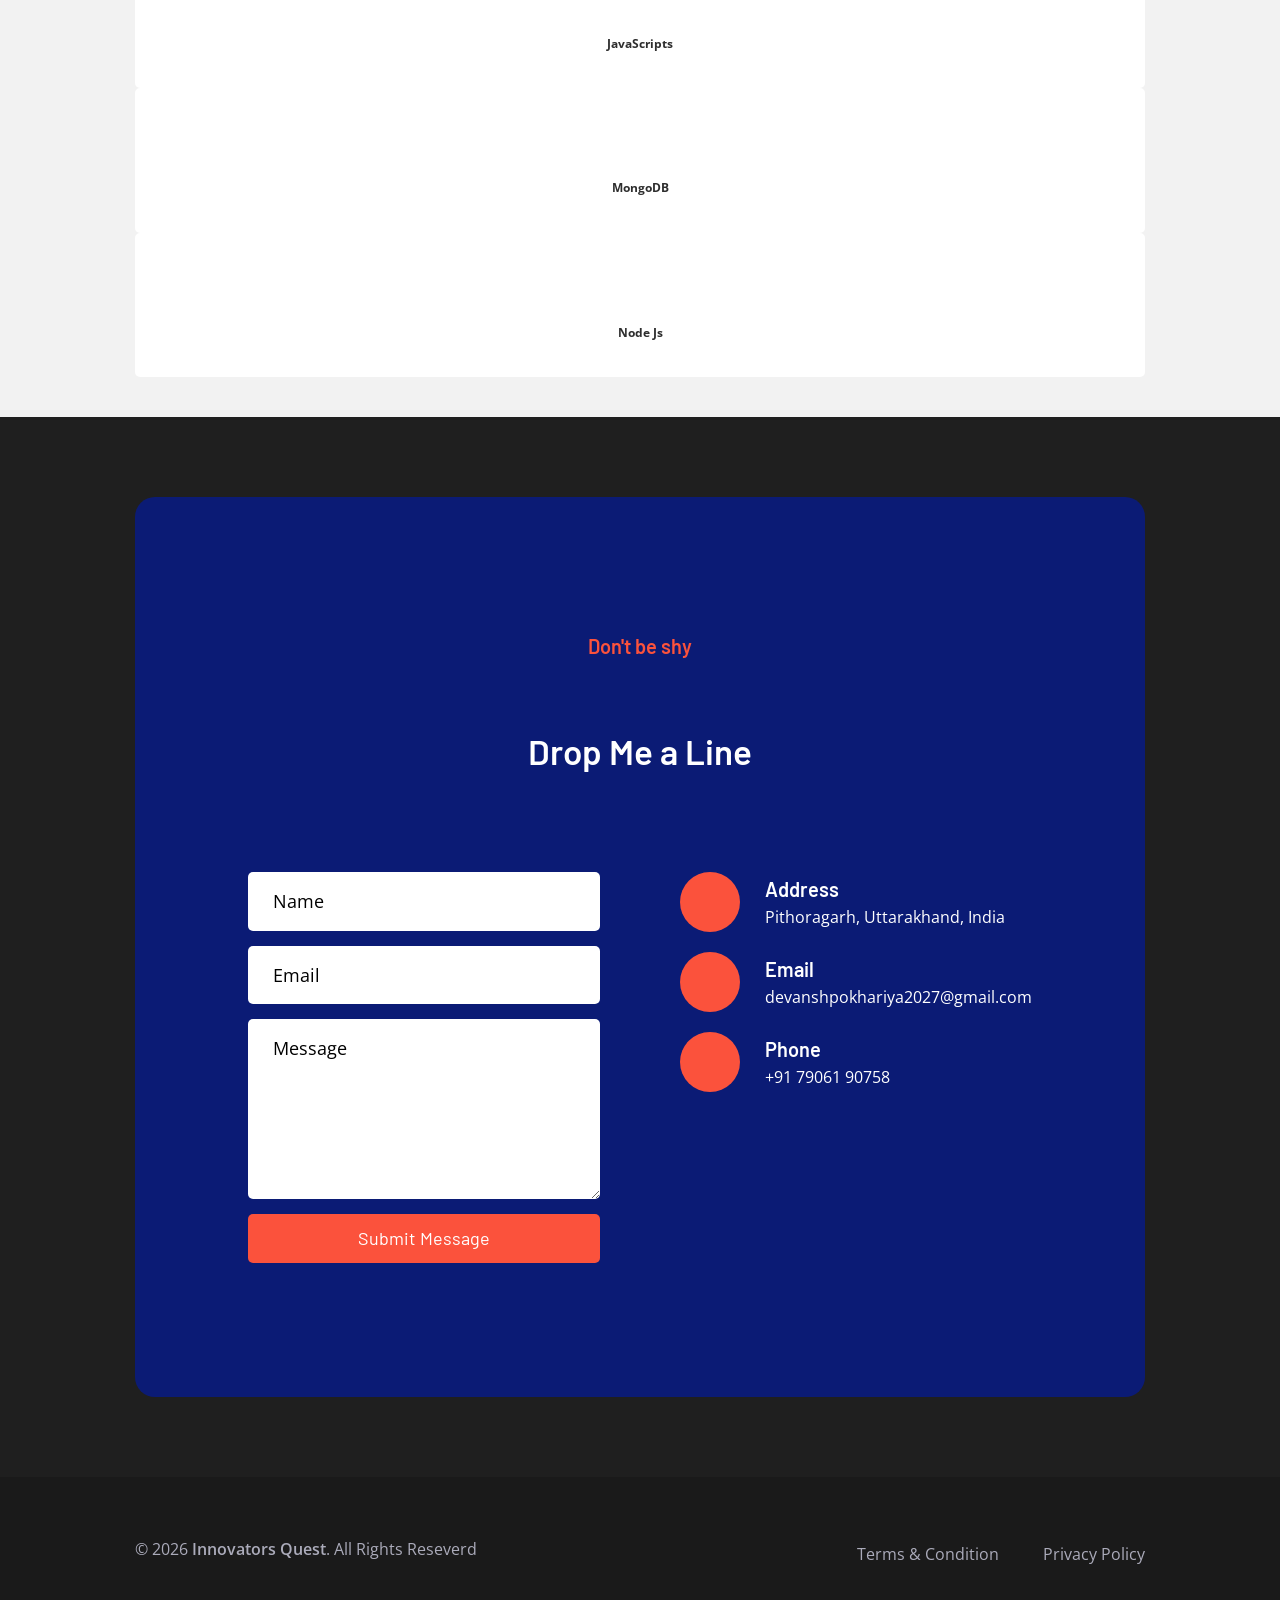
==== commit da546d68: "Merge a80a6678844010c0c8243916942a1ccf31f6b06b into a4dbd5d0a70fa1d0705679da84990c3d1c585d44" ====
--- a/index.html
+++ b/index.html
@@ -63,7 +63,7 @@
           </li>
 
           <li>
-            <a href="#skill" class="navbar-link" data-nav-link>Skills</a>
+            <a href="#skil" class="navbar-link" data-nav-link>Skills</a>
           </li>
 
           <li>
@@ -189,7 +189,7 @@
             </p>
 
             <p class="section-text ani">
-              I build RESTful applications and LLM-integrated platforms, and I enjoy turning real-world
+              I build restful applications and LLM-integrated platforms, and I enjoy turning real-world
               problems into full-stack, well-tested products.
             </p>
 
@@ -404,7 +404,7 @@
         <div class="container" >
           <p class="section-subtitle aniSmall">Expertise</p>
 
-          <h2 class="h2 section-title ani" style="color: black;">Tech and Frammeworks</h2>
+          <h2 class="h2 section-title ani" style="color: black;">Tech and Frameworks</h2>
 
           <p class="section-text ani" style="padding-bottom: 70px;">
             Experienced in Full Stack Development using these Languages and Framework.
--- a/style.css
+++ b/style.css
@@ -189,7 +189,7 @@
 }
 
 .btn-primary.blue {
-  background-color: var(--klein-blue);
+  bckground-color: var(--klein-blue);
 }
 
 .btn-primary.blue:is(:hover, :focus) {
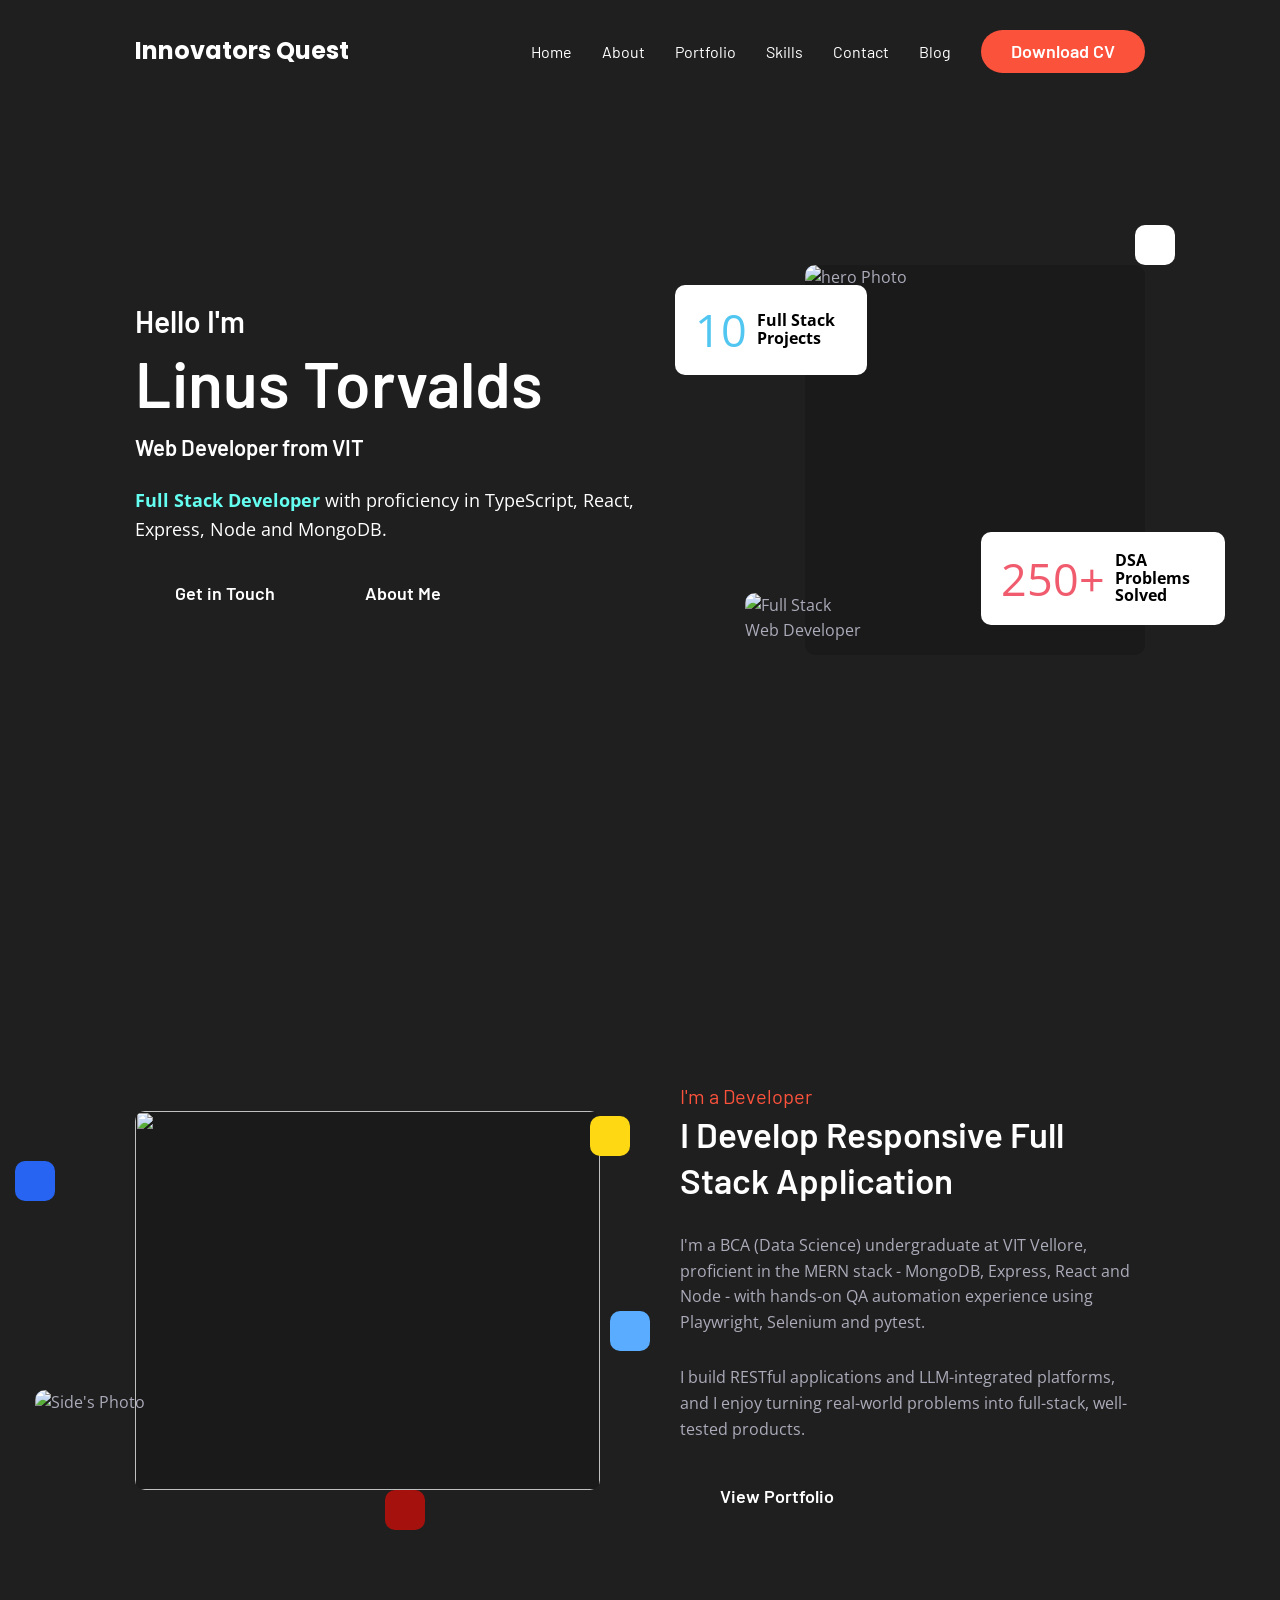
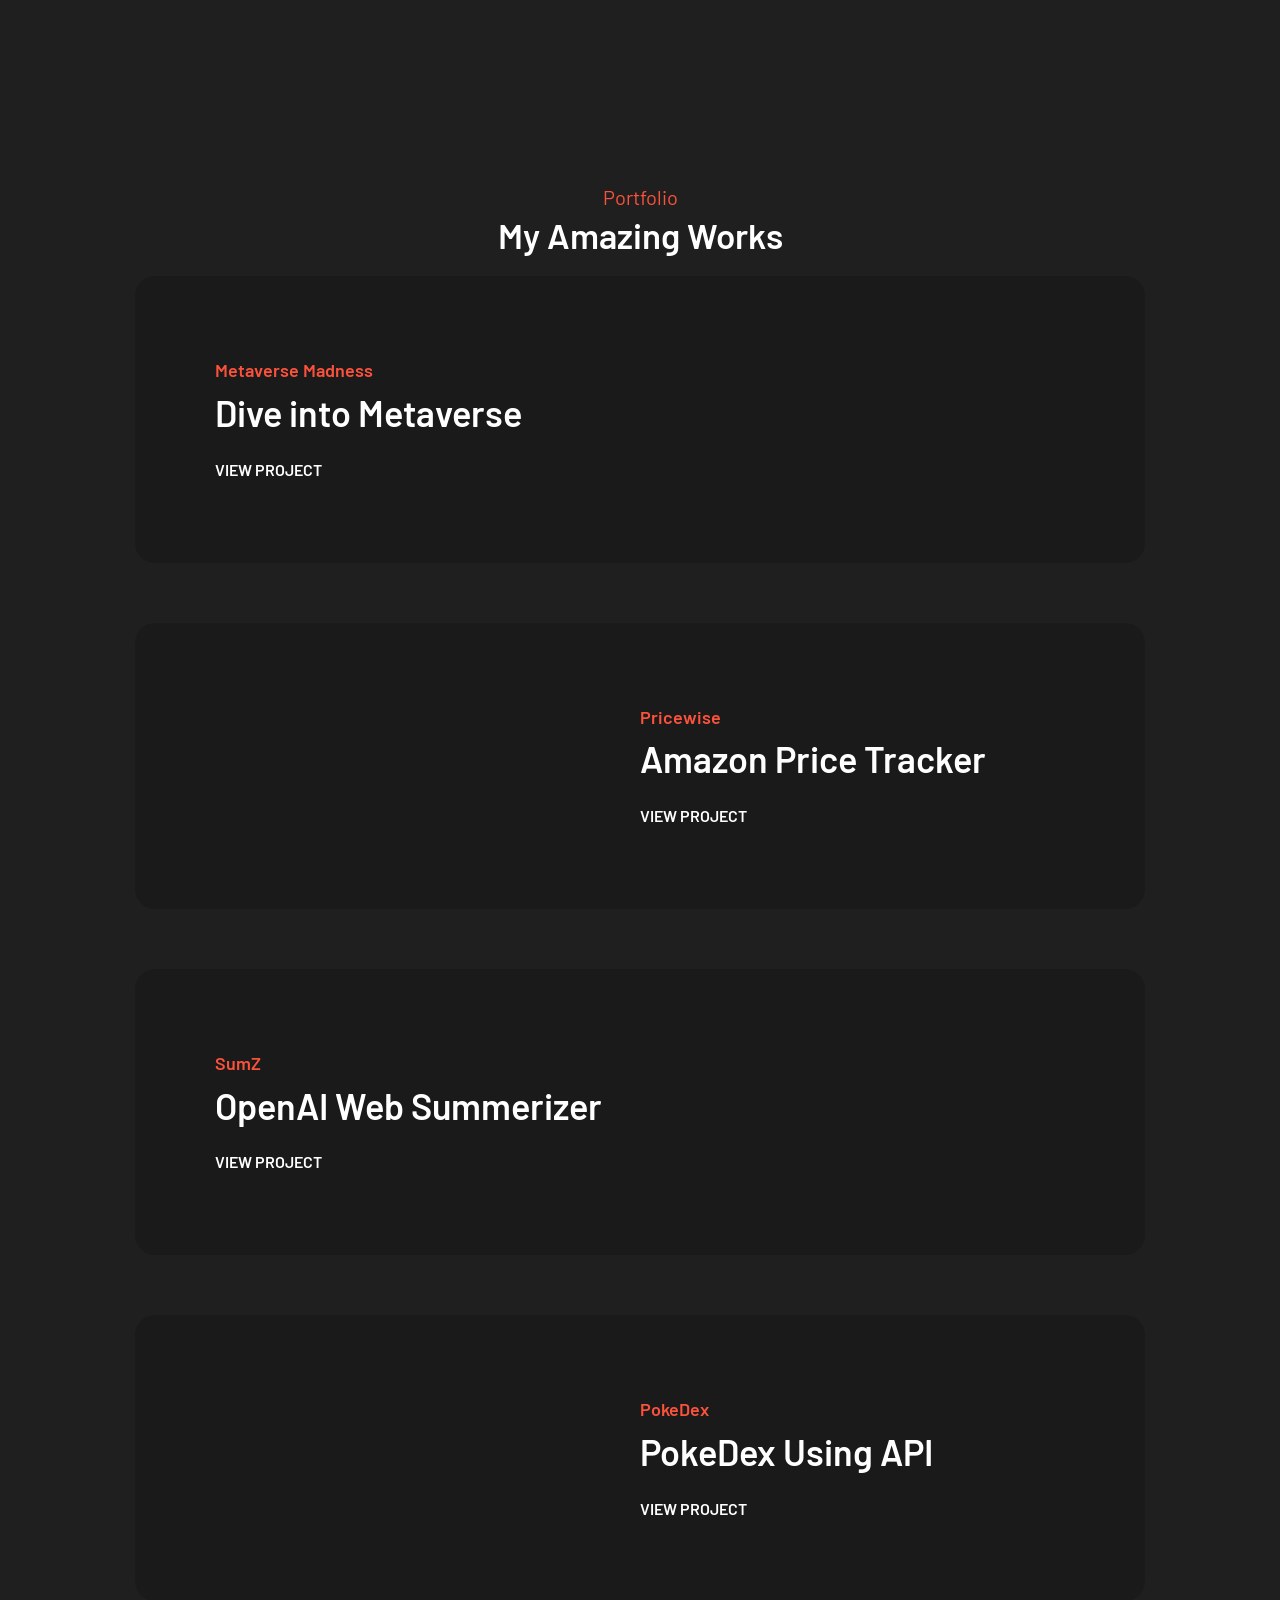
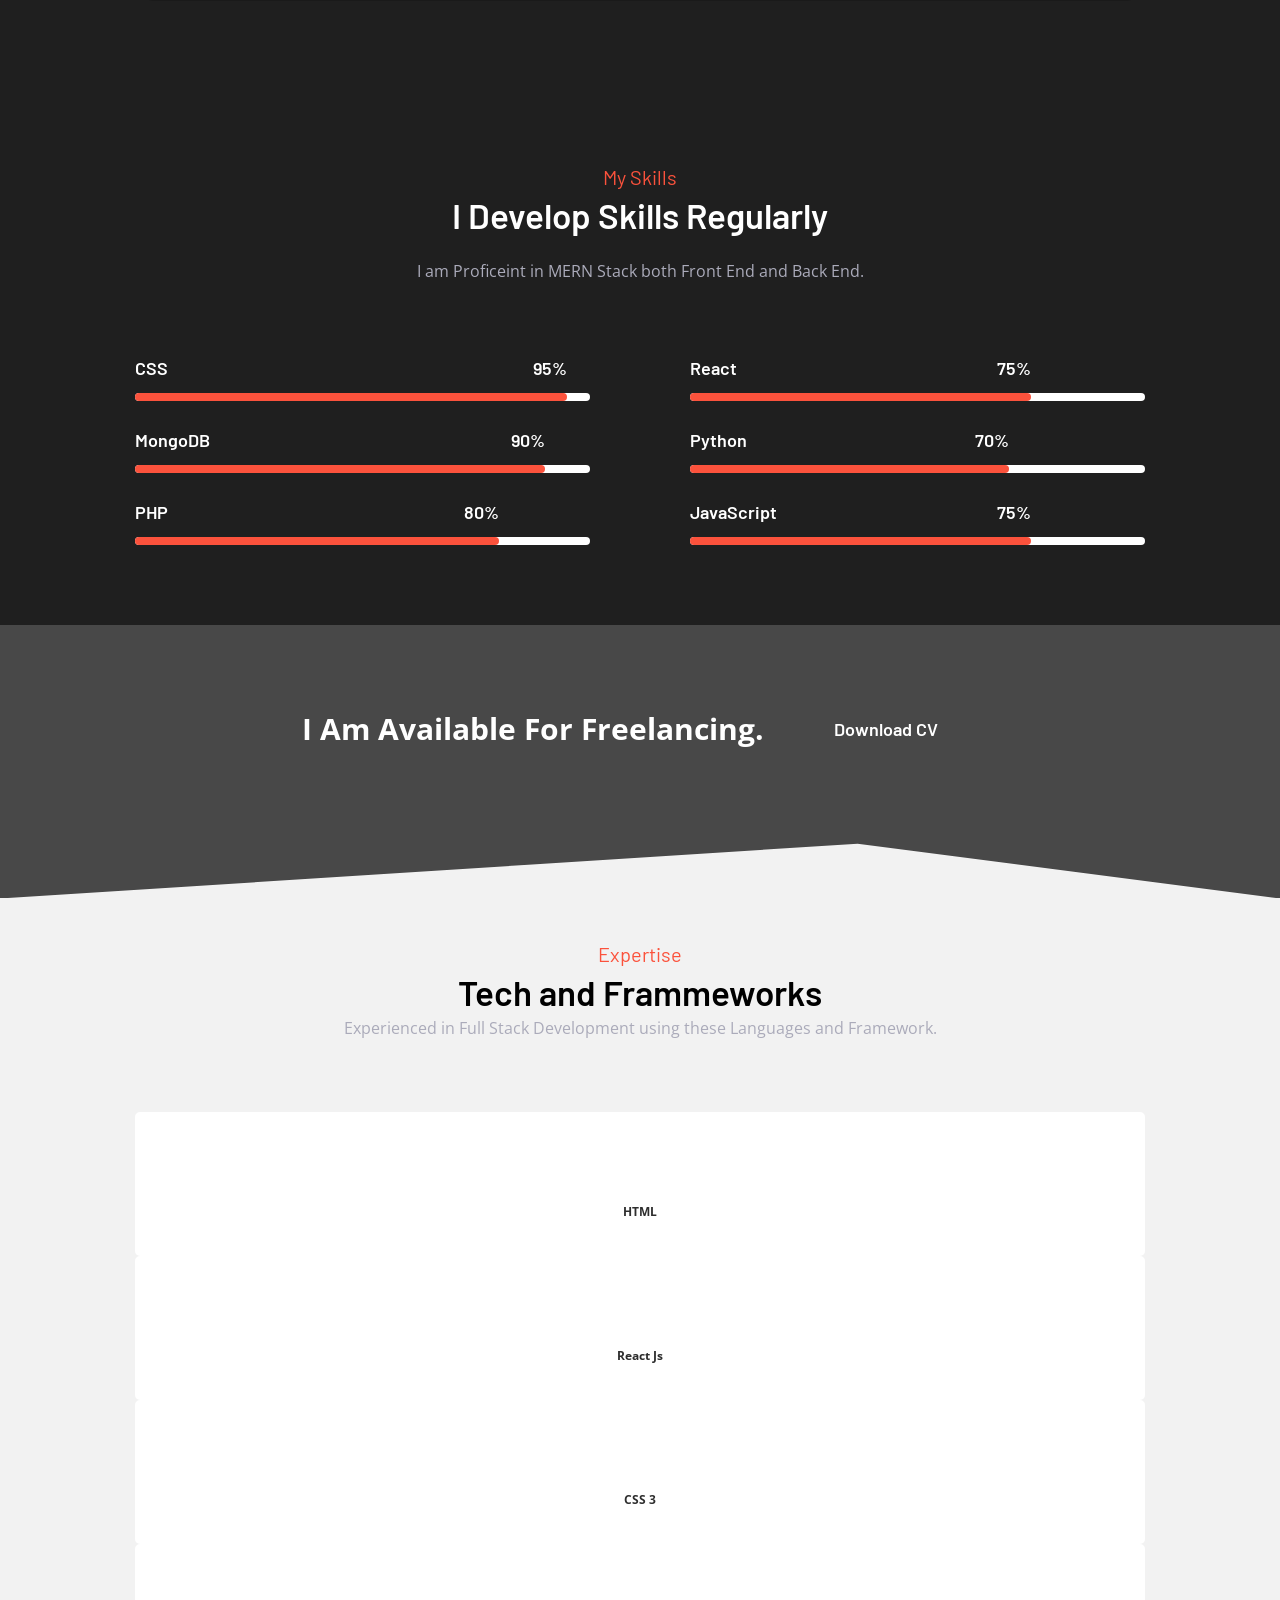
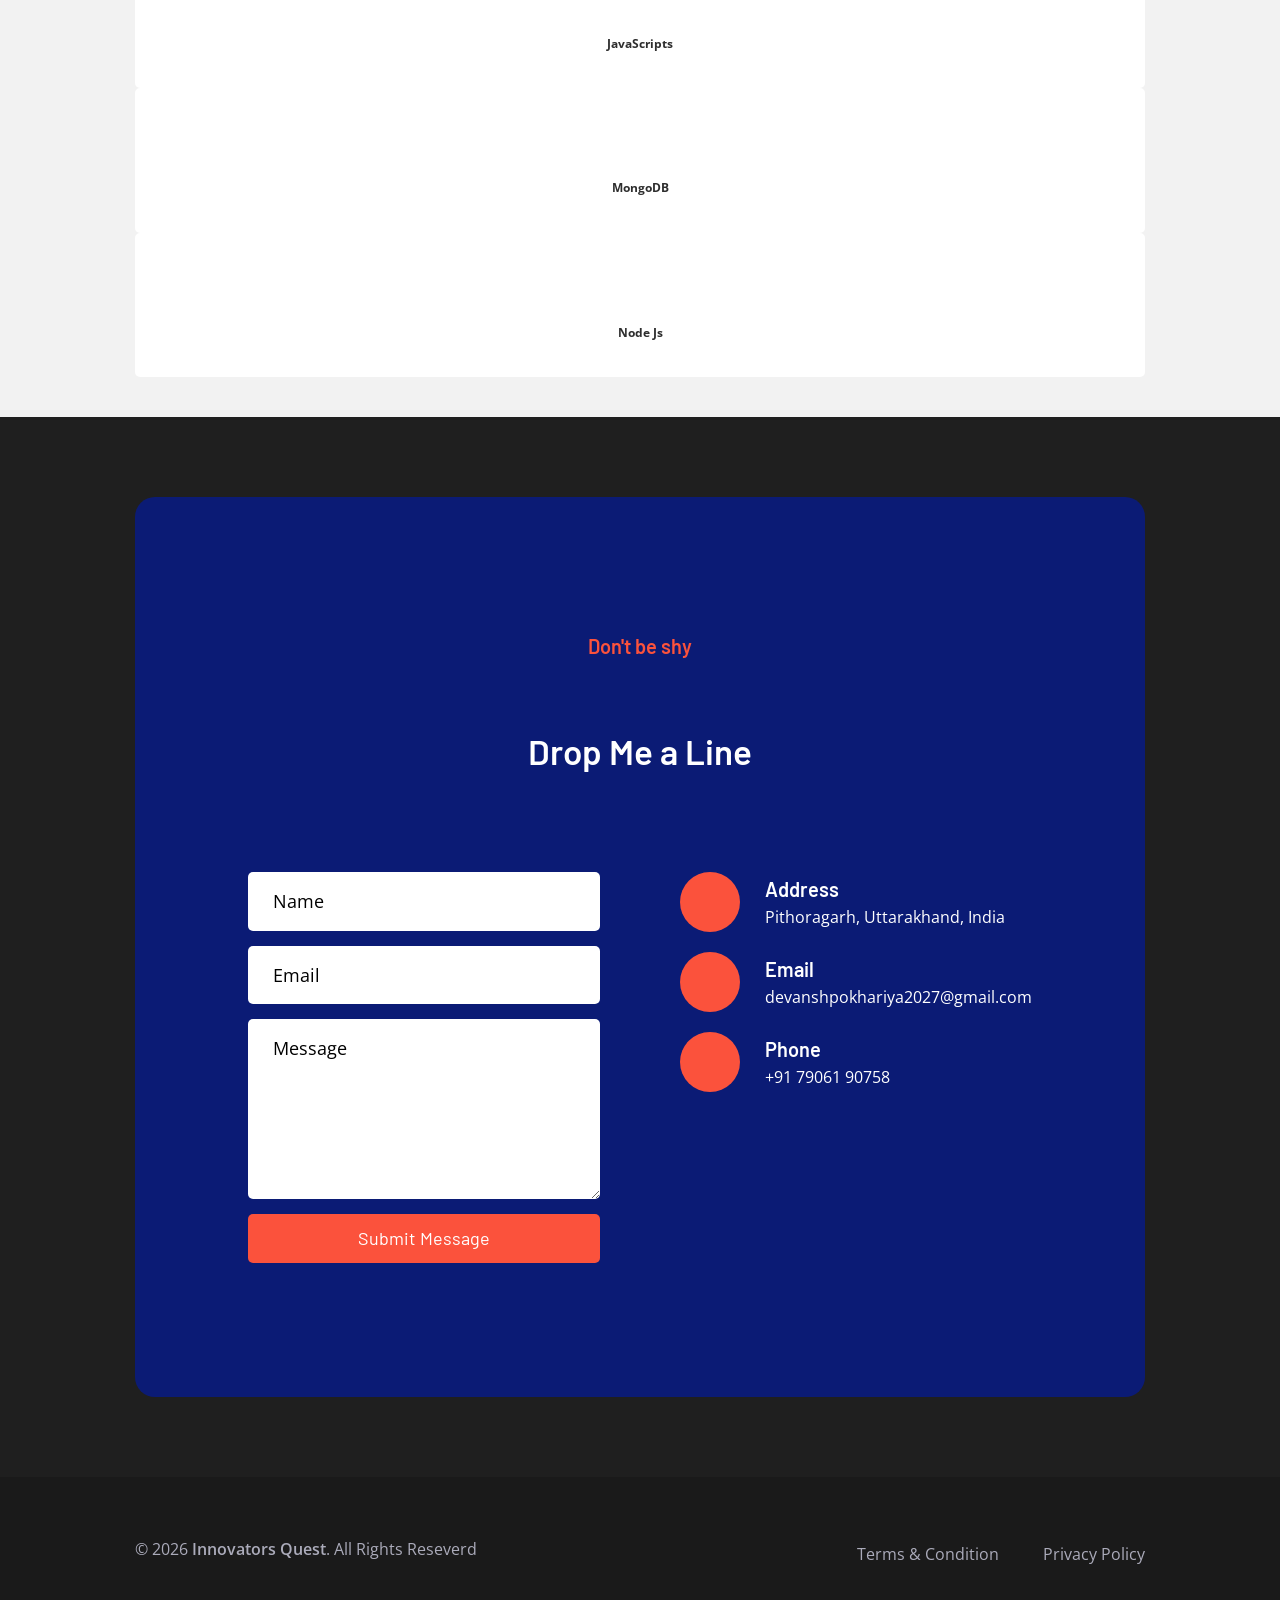
==== commit c3b001b1: "Merge ca5f0c6a87364ac7249caa472d75d1bd645ceaf6 into a4dbd5d0a70fa1d0705679da84990c3d1c585d44" ====
--- a/index.html
+++ b/index.html
@@ -189,7 +189,7 @@
             </p>
 
             <p class="section-text ani">
-              I build restful applications and LLM-integrated platforms, and I enjoy turning real-world
+              I build RESTful applications and LLM-integrated platforms, and I enjoy turning real-world
               problems into full-stack, well-tested products.
             </p>
 
@@ -404,7 +404,7 @@
         <div class="container" >
           <p class="section-subtitle aniSmall">Expertise</p>
 
-          <h2 class="h2 section-title ani" style="color: black;">Tech and Frameworks</h2>
+          <h2 class="h2 section-title ani" style="color: black;">Tech and Frammeworks</h2>
 
           <p class="section-text ani" style="padding-bottom: 70px;">
             Experienced in Full Stack Development using these Languages and Framework.
